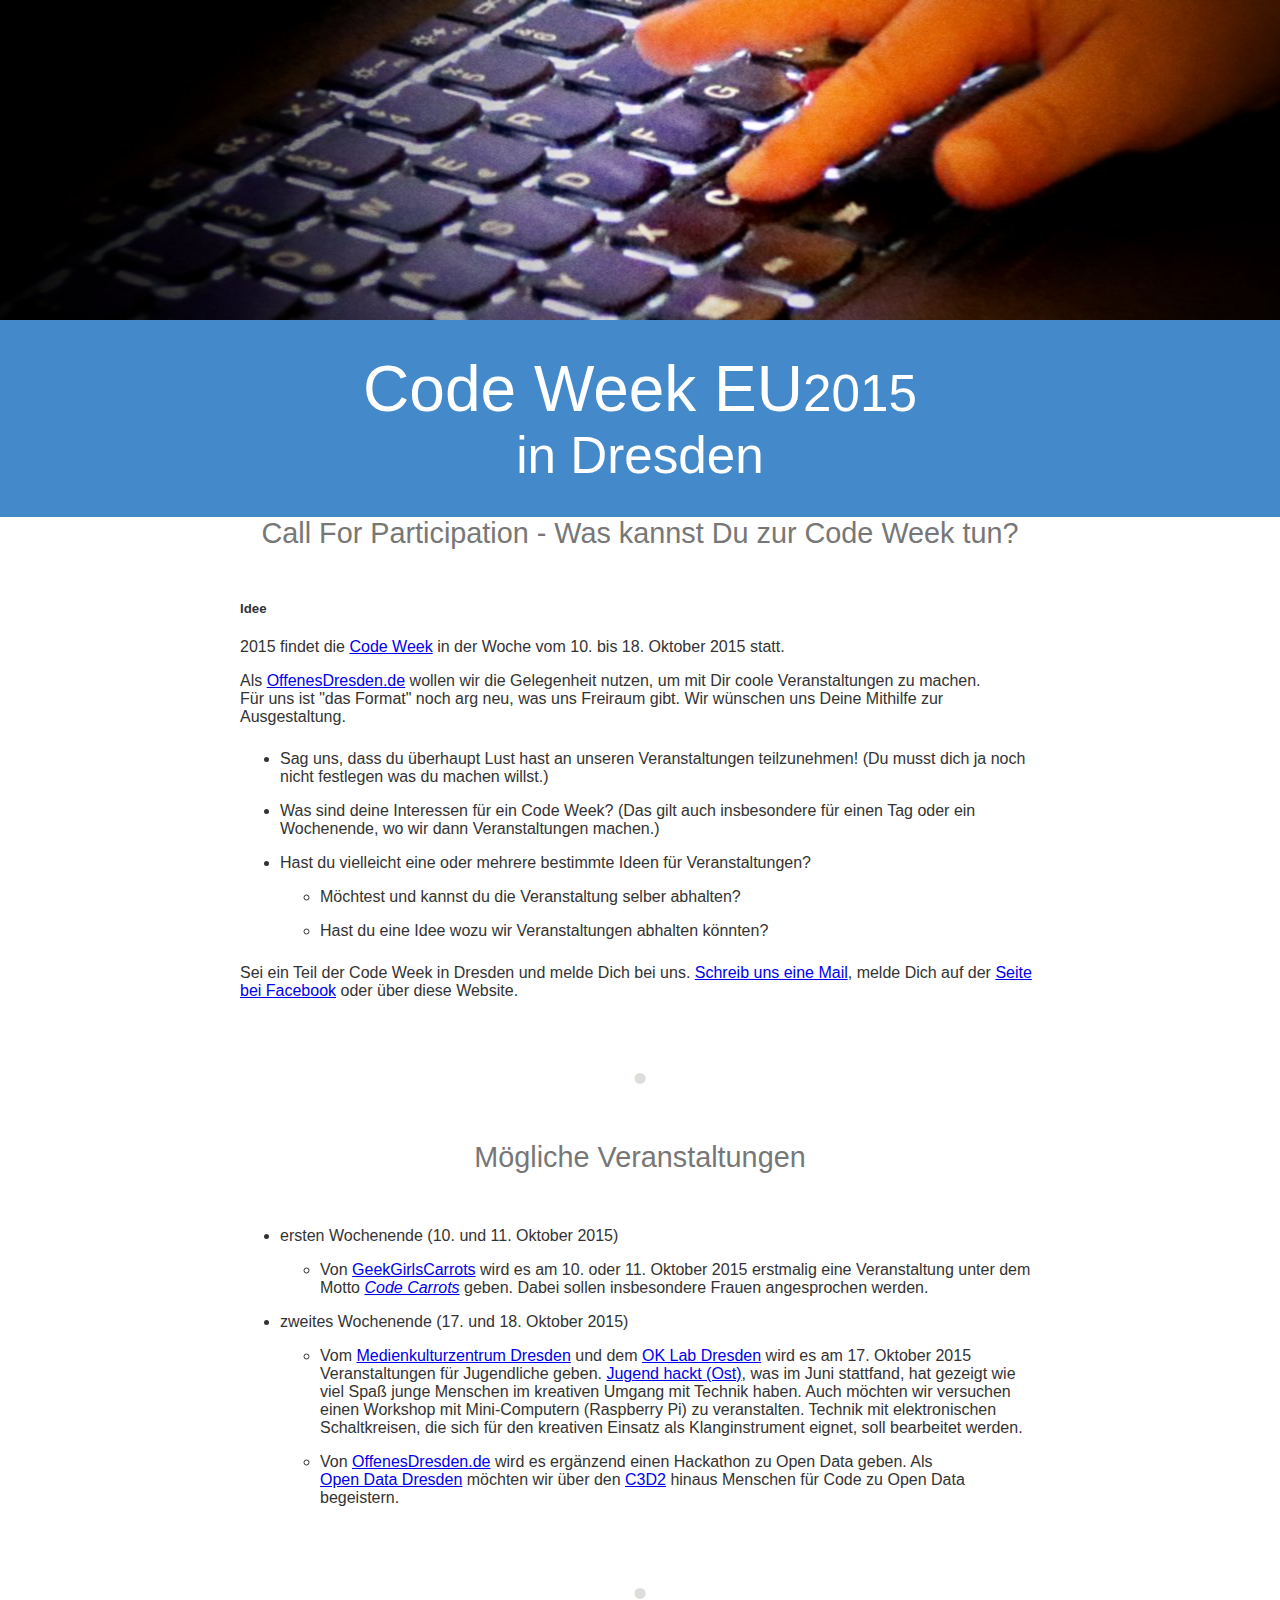
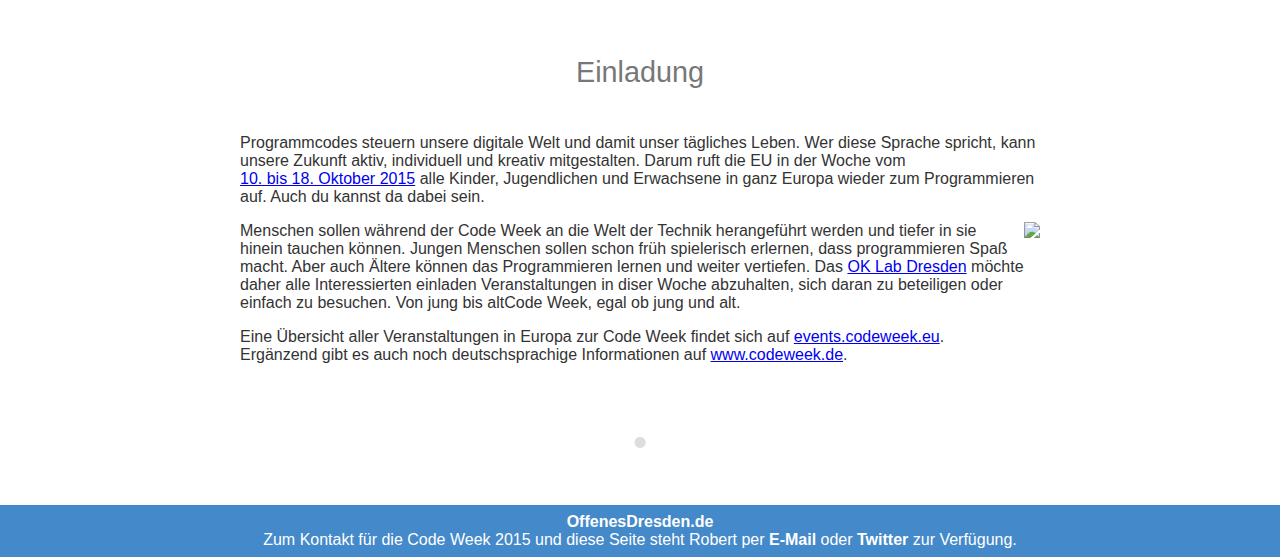
==== codeweek/index.html @ ea07dc30 "email = codeweek@offenesdresden.de" ====
<!DOCTYPE html>
<html>
<head>
    <meta charset="utf-8">
    <title>Europe Code Week 2015 - Dresden - 10. bis 18. Oktober</title>
    <link rel="stylesheet" href="style.css">
    <link rel="stylesheet" href="http://boogiedev.net/klicker/count.php">
</head>
<body>
<div id="poster"><div></div></div>
<h1>Code&nbsp;Week <span class="eu">EU</span><span class="d">2015</span><span class="dd">in Dresden</span></h1>

<section id="main">
    
    <article id="cfp-2015">
        <h3>Call For Participation - Was kannst Du zur Code&nbsp;Week tun?</h3>
        <h5>Idee</h5>
        <p>
            2015 findet die <a href="http://www.codeweek.de">Code&nbsp;Week</a> in der Woche vom 10.&nbsp;bis&nbsp;18.&nbsp;Oktober&nbsp;2015 statt.
        </p>
        <p>
            Als <a href="http://offenesdresden.de/">OffenesDresden.de</a> wollen wir die Gelegenheit nutzen, um mit Dir coole Veranstaltungen zu machen.<br />
            Für uns ist "das Format" noch arg neu, was uns Freiraum gibt. Wir wünschen uns Deine Mithilfe zur Ausgestaltung.
            <ul>
                <li>
                    Sag uns, dass du überhaupt Lust hast an unseren Veranstaltungen teilzunehmen! (Du musst dich ja noch nicht festlegen was du machen willst.)
                </li>
                <li>
                    Was sind deine Interessen für ein Code&nbsp;Week? (Das gilt auch insbesondere für einen Tag oder ein Wochenende, wo wir dann Veranstaltungen machen.)
                </li>
                <li>
                    Hast du vielleicht eine oder mehrere bestimmte Ideen für Veranstaltungen?
                </li>
                <ul>
                    <li>
                        Möchtest und kannst du die Veranstaltung selber abhalten?
                    </li>
                    <li>
                        Hast du eine Idee wozu wir Veranstaltungen abhalten könnten?
                    </li>
                </ul>
            </ul>
            Sei ein Teil der Code&nbsp;Week in Dresden und melde Dich bei uns. <a href="mailto:rob.tranquillo@gmx.de">Schreib uns eine Mail</a>, melde Dich auf der <a href="https://www.facebook.com/pages/Medienkulturzentrum-Dresden/211359042346625?fref=ts">Seite bei Facebook</a> oder über diese Website.
        </p>
    </article>

    <article id="veranstaltungen-2015">
        <h3>Mögliche Veranstaltungen</h3>
        <ul>
            <li>
                ersten Wochenende (10.&nbsp;und&nbsp;11.&nbsp;Oktober&nbsp;2015)
            </li>
            <ul>
                <li>
                    Von <a href="http://geekgirlscarrots.org/">GeekGirlsCarrots</a> wird es am 10. oder 11.&nbsp;Oktober&nbsp;2015 erstmalig eine Veranstaltung unter dem Motto <i><a href="http://geekgirlscarrots.org/c/code-carrots">Code Carrots</a></i> geben. Dabei sollen insbesondere Frauen angesprochen werden.
                </li>
            </ul>
            <li>
                zweites Wochenende (17.&nbsp;und&nbsp;18.&nbsp;Oktober&nbsp;2015)
            </li>
            <ul>
                <li>
                   Vom <a href="http://medienkulturzentrum.de">Medienkulturzentrum&nbsp;Dresden</a> und dem <a href="http://codefor.de/dresden/">OK&nbsp;Lab&nbsp;Dresden</a> wird es am 17.&nbsp;Oktober&nbsp;2015 Veranstaltungen für Jugendliche geben. <a href="http://jugendhackt.de/events/ost/">Jugend hackt (Ost)</a>, was im Juni stattfand, hat gezeigt wie viel Spaß junge Menschen im kreativen Umgang mit Technik haben. Auch möchten wir versuchen einen Workshop mit Mini-Computern (Raspberry Pi) zu veranstalten. Technik mit elektronischen Schaltkreisen, die sich für den kreativen Einsatz als Klanginstrument eignet, soll bearbeitet werden.
                </li>
                <li>
                    Von <a href="http://offenesdresden.de/">OffenesDresden.de</a> wird es ergänzend einen Hackathon zu Open&nbsp;Data geben. Als <a href="http://codefor.de/dresden/">Open&nbsp;Data&nbsp;Dresden</a> möchten wir über den <a href="https://c3d2.de">C3D2</a> hinaus Menschen für Code zu Open&nbsp;Data begeistern.
                </li>
            </ul>
        </ul>
    </article>

    <article  id="einladung-2015">
        <h3>Einladung</h3>
        <p>
            Programmcodes steuern unsere digitale Welt und damit unser tägliches Leben. Wer diese Sprache spricht, kann unsere Zukunft aktiv, individuell und kreativ mitgestalten. Darum ruft die EU in der Woche vom <a href="http://www.codeweek.de">10.&nbsp;bis&nbsp;18.&nbsp;Oktober&nbsp;2015</a> alle Kinder, Jugendlichen und Erwachsene in ganz Europa wieder zum Programmieren auf. Auch du kannst da dabei sein.
        </p>
        <aside class="right">
            <a href="http://codefor.de/dresden/"><img src="http://codefor.de/img/CFG_logo.svg"></a>
        </aside>
        <p>
            Menschen sollen während der Code&nbsp;Week an die Welt der Technik herangeführt werden und tiefer in sie hinein tauchen können. Jungen Menschen sollen schon früh spielerisch erlernen, dass programmieren Spaß macht. Aber auch Ältere können das Programmieren lernen und weiter vertiefen. Das <a href="http://codefor.de/dresden">OK&nbsp;Lab&nbsp;Dresden</a> möchte daher alle Interessierten einladen Veranstaltungen in diser Woche abzuhalten, sich daran zu beteiligen oder einfach zu besuchen. Von jung bis altCode&nbsp;Week, egal ob jung und alt.
        </p>
        <p>
            Eine Übersicht aller Veranstaltungen in Europa zur Code&nbsp;Week findet sich auf <a href="http://events.codeweek.eu/">events.codeweek.eu</a>.<br />
            Ergänzend gibt es auch noch deutschsprachige Informationen auf <a href="http://www.codeweek.de/">www.codeweek.de</a>.
        </p>
    </article>
</section>
<footer>
    <p>
        <a href="http://offenesdresden.de/">OffenesDresden.de</a><br />
        Zum Kontakt für die Code&nbsp;Week 2015 und diese Seite steht Robert per <a href="mailto:codeweek@offenesdresden.de">E-Mail</a> oder <a href="http://www.twitter.com/robtranquillo">Twitter</a> zur Verfügung.
    </p>
</footer>
</body>
</html>
---- codeweek/style.css ----
body {
  margin: 0;
  padding: 0;
  background-color: #4489ca;
  color: white;
  font-family: sans-serif;
}
#poster {
  display: block;
  background-color: black;
  margin: 0;
  padding: 0;
}
#poster div { 
  display: block;
  background: url('kinderfingers.jpg') center no-repeat;
  height: 320px;
  margin: 0;
  padding: 0;
}
h1 {
  text-align: center;
  margin: 0 auto;
  padding: 0.5em 1em;
  font-size: 400%;
  /* font-family: serif; */
  font-weight: 400;
}
h1 .d { 
  font-size: 80%;
}
h1 .dd {
  display: block;
  font-size: 80%;
}

footer p { 
  text-align: center;
  margin: 0;
  padding: 0.5em 1em;
}
footer a {
  color: white;
  text-decoration: none;
  font-weight: 700;
}
#main {
  background-color: white;
  color: #333;
  display: block;
  margin: 0;
  padding: 0;
}
/* article separator dots */
#main article:after {
  clear: both;
  display: block;
  text-align: center;
  color: #ddd;
  font-size: 250%;
  content: '•';
  margin: 0 auto;
  padding: 1em 0;
}
#main article {
  display: block;
  max-width: 60em;
  margin: 0 auto;
  padding: 0 2em;
  max-width: 50em;
}
#main article h2, #main article h3 {
  color: #777;
  font-size: 180%;
  font-weight: 300;
  text-align: center;
  margin: 0;
  padding: 0 0 1em;
}
#main article h2 {
  color: black;
  padding-top: 1em;
}
#main article aside.left {
  float: left;
  padding: 0 1em 1em 0;
}
#main article aside.right {
  float: right;
  padding: 0 0 1em 1em;
}
#main article aside label {
  display: block;
  text-align: center;
  font-size: 75%;
}
#main article ol {
  width: 30em;
  margin: 0 auto;
}
#main article li { 
  padding: 0.5em 0;
}
.date { 
  text-align: center;
  font-size: 130%;
  font-weight: 600;
}
.time { 
  text-align: center;
}
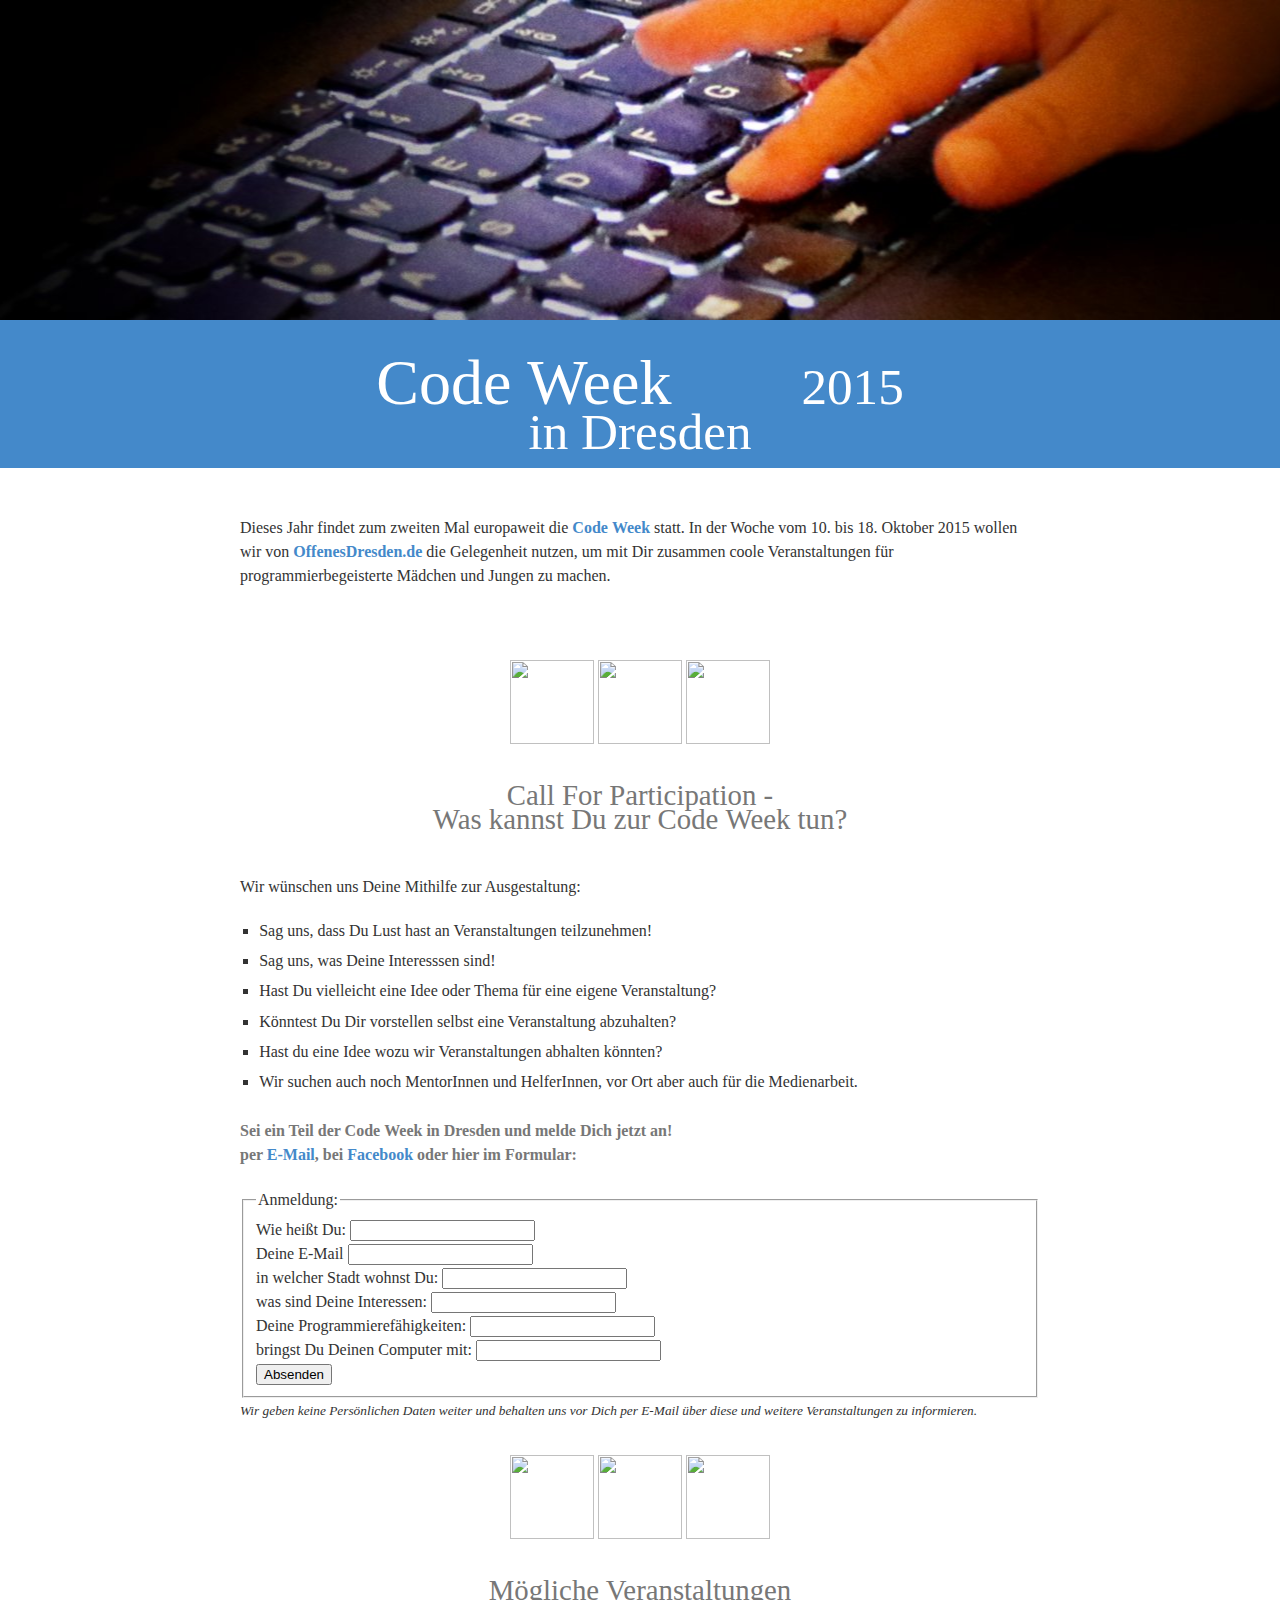
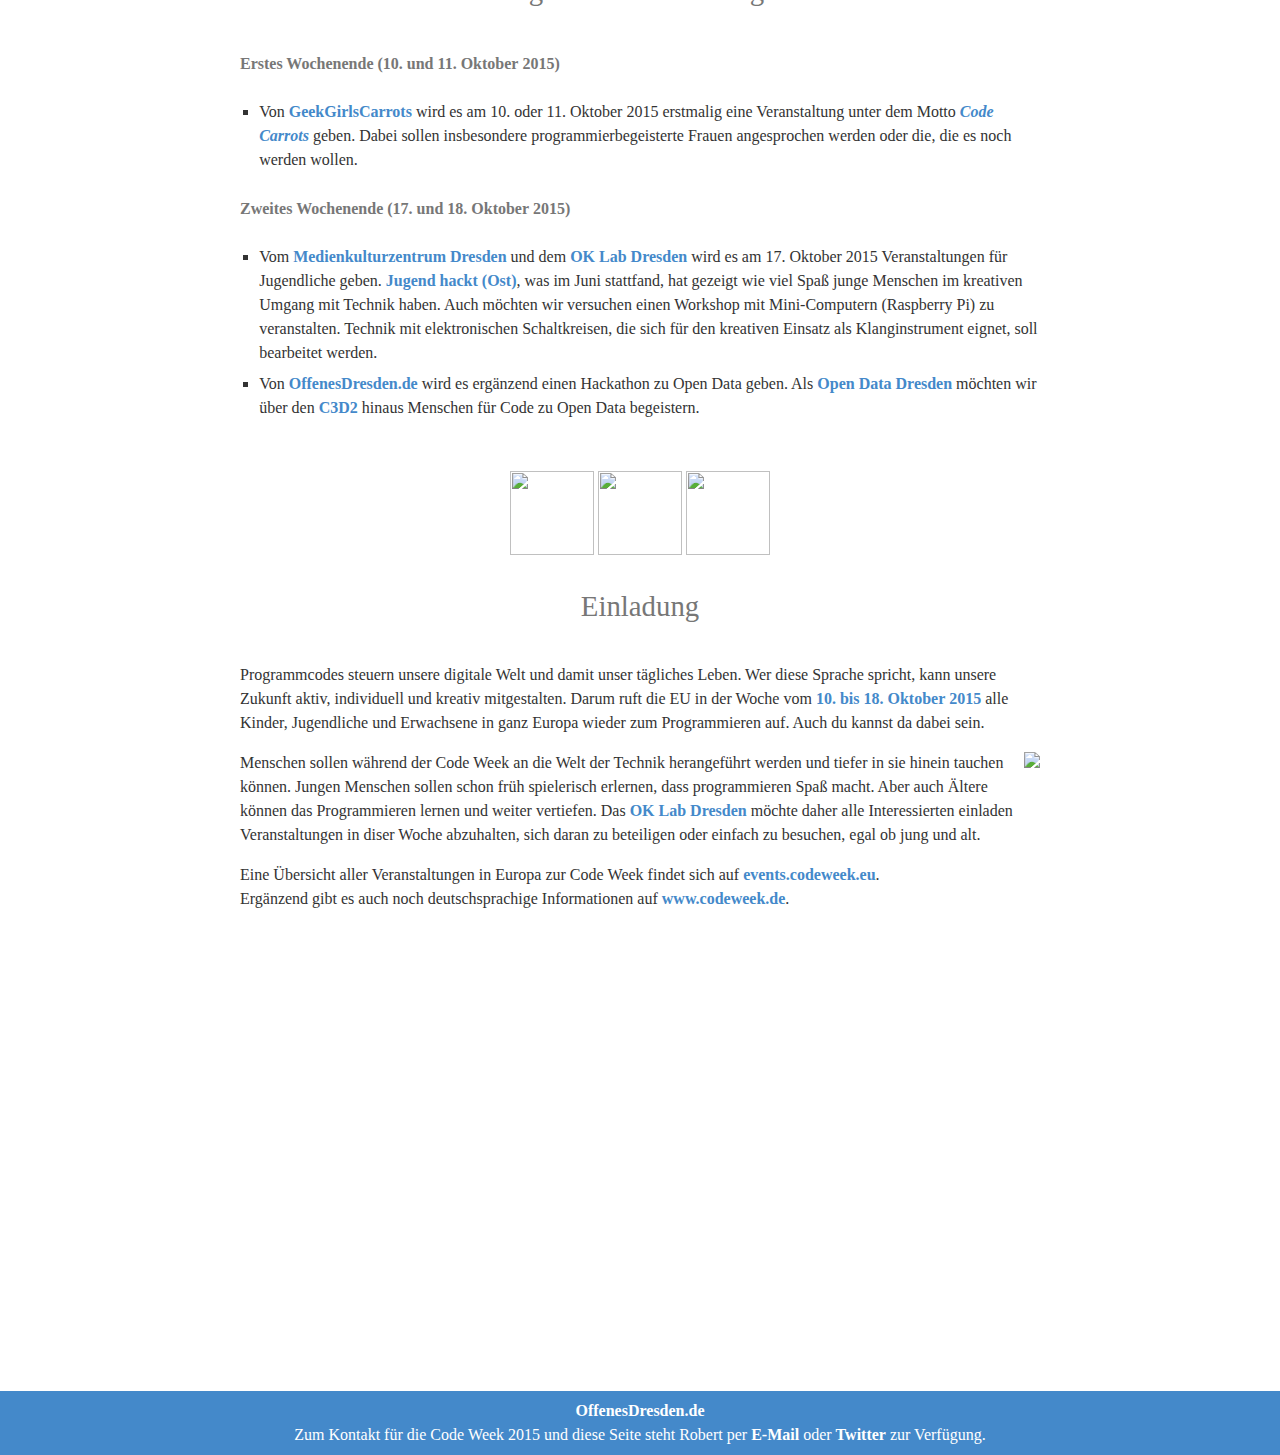
==== commit 8be9e67e: "Anmeldeformular hinzugefügt. incl. Script und dynamischem Teil auf meinem Server" ====
--- a/codeweek/index.html
+++ b/codeweek/index.html
@@ -8,89 +8,150 @@
 </head>
 <body>
 <div id="poster"><div></div></div>
-<h1>Code&nbsp;Week <span class="eu">EU</span><span class="d">2015</span><span class="dd">in Dresden</span></h1>
+<h1>
+    Code&nbsp;Week <span class="eu">EU</span><span class="d">2015</span>
+    <span class="dd">in Dresden</span>
+</h1>
+
+
 
 <section id="main">
-    
-    <article id="cfp-2015">
-        <h3>Call For Participation - Was kannst Du zur Code&nbsp;Week tun?</h3>
-        <h5>Idee</h5>
+    <article id="Einleitung">
         <p>
-            2015 findet die <a href="http://www.codeweek.de">Code&nbsp;Week</a> in der Woche vom 10.&nbsp;bis&nbsp;18.&nbsp;Oktober&nbsp;2015 statt.
-        </p>
-        <p>
-            Als <a href="http://offenesdresden.de/">OffenesDresden.de</a> wollen wir die Gelegenheit nutzen, um mit Dir coole Veranstaltungen zu machen.<br />
-            Für uns ist "das Format" noch arg neu, was uns Freiraum gibt. Wir wünschen uns Deine Mithilfe zur Ausgestaltung.
-            <ul>
-                <li>
-                    Sag uns, dass du überhaupt Lust hast an unseren Veranstaltungen teilzunehmen! (Du musst dich ja noch nicht festlegen was du machen willst.)
-                </li>
-                <li>
-                    Was sind deine Interessen für ein Code&nbsp;Week? (Das gilt auch insbesondere für einen Tag oder ein Wochenende, wo wir dann Veranstaltungen machen.)
-                </li>
-                <li>
-                    Hast du vielleicht eine oder mehrere bestimmte Ideen für Veranstaltungen?
-                </li>
-                <ul>
-                    <li>
-                        Möchtest und kannst du die Veranstaltung selber abhalten?
-                    </li>
-                    <li>
-                        Hast du eine Idee wozu wir Veranstaltungen abhalten könnten?
-                    </li>
-                </ul>
-            </ul>
-            Sei ein Teil der Code&nbsp;Week in Dresden und melde Dich bei uns. <a href="mailto:rob.tranquillo@gmx.de">Schreib uns eine Mail</a>, melde Dich auf der <a href="https://www.facebook.com/pages/Medienkulturzentrum-Dresden/211359042346625?fref=ts">Seite bei Facebook</a> oder über diese Website.
+            Dieses Jahr findet zum zweiten Mal europaweit die <a href="http://www.codeweek.de">Code&nbsp;Week</a> statt. In der Woche vom 10.&nbsp;bis&nbsp;18.&nbsp;Oktober&nbsp;2015 wollen wir von <a href="http://offenesdresden.de/">OffenesDresden.de</a> die Gelegenheit nutzen, um mit Dir zusammen coole Veranstaltungen für programmierbegeisterte Mädchen und Jungen zu machen.
         </p>
     </article>
 
+    <article id="viescher">
+    <br>
+        <img src="Alien.png" height="84" width="84">
+        <img src="Alien.png" height="84" width="84">
+        <img src="Alien.png" height="84" width="84">
+    </article>
+
+
+    <article id="cfp-2015">
+        <h3>Call For Participation -<br>Was kannst Du zur Code&nbsp;Week tun?</h3>
+
+        <p> Wir wünschen uns Deine Mithilfe zur Ausgestaltung:
+            <ul>
+                <li>
+                    Sag uns, dass Du Lust hast an Veranstaltungen teilzunehmen!
+                </li>
+                <li>
+                    Sag uns, was Deine Interesssen sind!
+                </li>
+                <li>
+                    Hast Du vielleicht eine Idee oder Thema für eine eigene Veranstaltung?
+                </li>
+                <li>
+                    Könntest Du Dir vorstellen selbst eine Veranstaltung abzuhalten?
+                </li>
+                <li>
+                    Hast du eine Idee wozu wir Veranstaltungen abhalten könnten?
+                </li>
+                <li>
+                    Wir suchen auch noch MentorInnen und HelferInnen, vor Ort aber auch für die Medienarbeit.
+                </li>
+
+            </ul>
+
+            <h4>Sei ein Teil der Code&nbsp;Week in Dresden und melde Dich jetzt an!
+            <br>per <a href="mailto:codeweek@offenesdresden.de">E-Mail</a>,
+            bei <a href="https://www.facebook.com/pages/Medienkulturzentrum-Dresden/211359042346625?fref=ts">Facebook</a>
+            oder hier im Formular: </h4>
+        </p>
+        <form id="eventform" method="post">
+            <fieldset><legend>Anmeldung:</legend>
+                <label for="name">Wie heißt Du: </label><input id="name" type="text" width="250" name="name"/>
+            <br><label for="mail">Deine E-Mail </label><input id="mail" type="text" name="mail"/>
+            <br><label for="city">in welcher Stadt wohnst Du: </label><input id="city" type="text" name="city"/>
+            <br><label for="interests">was sind Deine Interessen: </label> <input id="interests" type="text" name="interests"/>
+            <br><label for="skillz">Deine Programmierefähigkeiten: </label><input id="skillz" type="text" name="skillz"/>
+            <br><label for="hardware">bringst Du Deinen Computer mit: </label><input id="hardware" type="text" name="hardware"/>
+            <br><input type="button" Value="Absenden" onclick="sendmail()">
+            </fieldset>
+        </form>
+        <script type="application/javascript">
+        function sendmail(){
+            $.ajax({
+                data: $("form").serialize(),
+                url: "http://boogie.eltanin.uberspace.de/offenesdresden.de/addparticipant.php",
+                type: 'GET',
+                success: function() { alert("Danke, Du bist nun angemeldet. Wir freuen uns auf Dich."); },
+                error: function() { alert('Failed!'); },
+            });
+        }
+        </script>
+        <small><i> Wir geben keine Persönlichen Daten weiter und behalten uns vor Dich per E-Mail über diese und weitere Veranstaltungen zu informieren.</i></small>
+    </article>
+
+
+    <article id="viescher">
+        <img src="Stelzenmann.png" height="84" width="84">
+        <img src="Stelzenmann.png" height="84" width="84">
+        <img src="Stelzenmann.png" height="84" width="84">
+    </article>
+
+
+
     <article id="veranstaltungen-2015">
         <h3>Mögliche Veranstaltungen</h3>
+        <h4>
+            Erstes Wochenende (10.&nbsp;und&nbsp;11.&nbsp;Oktober&nbsp;2015)
+        </h4>
         <ul>
             <li>
-                ersten Wochenende (10.&nbsp;und&nbsp;11.&nbsp;Oktober&nbsp;2015)
+                Von <a href="http://geekgirlscarrots.org/">GeekGirlsCarrots</a> wird es am 10. oder 11.&nbsp;Oktober&nbsp;2015 erstmalig eine Veranstaltung unter dem Motto <i><a href="http://geekgirlscarrots.org/c/code-carrots">Code Carrots</a></i> geben. Dabei sollen insbesondere programmierbegeisterte Frauen angesprochen werden oder die, die es noch werden wollen.
             </li>
-            <ul>
-                <li>
-                    Von <a href="http://geekgirlscarrots.org/">GeekGirlsCarrots</a> wird es am 10. oder 11.&nbsp;Oktober&nbsp;2015 erstmalig eine Veranstaltung unter dem Motto <i><a href="http://geekgirlscarrots.org/c/code-carrots">Code Carrots</a></i> geben. Dabei sollen insbesondere Frauen angesprochen werden.
-                </li>
-            </ul>
+        </ul>
+        <h4>
+            Zweites Wochenende (17.&nbsp;und&nbsp;18.&nbsp;Oktober&nbsp;2015)
+        </h4>
+        <ul>
             <li>
-                zweites Wochenende (17.&nbsp;und&nbsp;18.&nbsp;Oktober&nbsp;2015)
+                Vom <a href="http://medienkulturzentrum.de">Medienkulturzentrum&nbsp;Dresden</a> und dem <a href="http://codefor.de/dresden/">OK&nbsp;Lab&nbsp;Dresden</a> wird es am 17.&nbsp;Oktober&nbsp;2015 Veranstaltungen für Jugendliche geben. <a href="http://jugendhackt.de/events/ost/">Jugend hackt (Ost)</a>, was im Juni stattfand, hat gezeigt wie viel Spaß junge Menschen im kreativen Umgang mit Technik haben. Auch möchten wir versuchen einen Workshop mit Mini-Computern (Raspberry Pi) zu veranstalten. Technik mit elektronischen Schaltkreisen, die sich für den kreativen Einsatz als Klanginstrument eignet, soll bearbeitet werden.
             </li>
-            <ul>
-                <li>
-                   Vom <a href="http://medienkulturzentrum.de">Medienkulturzentrum&nbsp;Dresden</a> und dem <a href="http://codefor.de/dresden/">OK&nbsp;Lab&nbsp;Dresden</a> wird es am 17.&nbsp;Oktober&nbsp;2015 Veranstaltungen für Jugendliche geben. <a href="http://jugendhackt.de/events/ost/">Jugend hackt (Ost)</a>, was im Juni stattfand, hat gezeigt wie viel Spaß junge Menschen im kreativen Umgang mit Technik haben. Auch möchten wir versuchen einen Workshop mit Mini-Computern (Raspberry Pi) zu veranstalten. Technik mit elektronischen Schaltkreisen, die sich für den kreativen Einsatz als Klanginstrument eignet, soll bearbeitet werden.
-                </li>
-                <li>
-                    Von <a href="http://offenesdresden.de/">OffenesDresden.de</a> wird es ergänzend einen Hackathon zu Open&nbsp;Data geben. Als <a href="http://codefor.de/dresden/">Open&nbsp;Data&nbsp;Dresden</a> möchten wir über den <a href="https://c3d2.de">C3D2</a> hinaus Menschen für Code zu Open&nbsp;Data begeistern.
-                </li>
-            </ul>
+            <li>
+                Von <a href="http://offenesdresden.de/">OffenesDresden.de</a> wird es ergänzend einen Hackathon zu Open&nbsp;Data geben. Als <a href="http://codefor.de/dresden/">Open&nbsp;Data&nbsp;Dresden</a> möchten wir über den <a href="https://c3d2.de">C3D2</a> hinaus Menschen für Code zu Open&nbsp;Data begeistern.
+            </li>
         </ul>
+    </article>
+
+    <article id="viescher">
+        <img src="Vogel.png" height="84" width="84">
+        <img src="Wurm.png" height="84" width="84">
+        <img src="Baum.png" height="84" width="84">
     </article>
 
     <article  id="einladung-2015">
         <h3>Einladung</h3>
         <p>
-            Programmcodes steuern unsere digitale Welt und damit unser tägliches Leben. Wer diese Sprache spricht, kann unsere Zukunft aktiv, individuell und kreativ mitgestalten. Darum ruft die EU in der Woche vom <a href="http://www.codeweek.de">10.&nbsp;bis&nbsp;18.&nbsp;Oktober&nbsp;2015</a> alle Kinder, Jugendlichen und Erwachsene in ganz Europa wieder zum Programmieren auf. Auch du kannst da dabei sein.
+            Programmcodes steuern unsere digitale Welt und damit unser tägliches Leben. Wer diese Sprache spricht, kann unsere Zukunft aktiv, individuell und kreativ mitgestalten. Darum ruft die EU in der Woche vom <a href="http://www.codeweek.de">10.&nbsp;bis&nbsp;18.&nbsp;Oktober&nbsp;2015</a> alle Kinder, Jugendliche und Erwachsene in ganz Europa wieder zum Programmieren auf. Auch du kannst da dabei sein.
         </p>
         <aside class="right">
             <a href="http://codefor.de/dresden/"><img src="http://codefor.de/img/CFG_logo.svg"></a>
         </aside>
         <p>
-            Menschen sollen während der Code&nbsp;Week an die Welt der Technik herangeführt werden und tiefer in sie hinein tauchen können. Jungen Menschen sollen schon früh spielerisch erlernen, dass programmieren Spaß macht. Aber auch Ältere können das Programmieren lernen und weiter vertiefen. Das <a href="http://codefor.de/dresden">OK&nbsp;Lab&nbsp;Dresden</a> möchte daher alle Interessierten einladen Veranstaltungen in diser Woche abzuhalten, sich daran zu beteiligen oder einfach zu besuchen. Von jung bis altCode&nbsp;Week, egal ob jung und alt.
+            Menschen sollen während der Code&nbsp;Week an die Welt der Technik herangeführt werden und tiefer in sie hinein tauchen können. Jungen Menschen sollen schon früh spielerisch erlernen, dass programmieren Spaß macht. Aber auch Ältere können das Programmieren lernen und weiter vertiefen. Das <a href="http://codefor.de/dresden">OK&nbsp;Lab&nbsp;Dresden</a> möchte daher alle Interessierten einladen Veranstaltungen in diser Woche abzuhalten, sich daran zu beteiligen oder einfach zu besuchen, egal ob jung und alt.
         </p>
         <p>
             Eine Übersicht aller Veranstaltungen in Europa zur Code&nbsp;Week findet sich auf <a href="http://events.codeweek.eu/">events.codeweek.eu</a>.<br />
             Ergänzend gibt es auch noch deutschsprachige Informationen auf <a href="http://www.codeweek.de/">www.codeweek.de</a>.
         </p>
     </article>
+
+    <article>
+    <iframe width="800" height="400" src="https://www.youtube.com/embed/EFTmHvRV84c?rel=0" frameborder="0" allowfullscreen></iframe>
+    </article>
 </section>
 <footer>
     <p>
         <a href="http://offenesdresden.de/">OffenesDresden.de</a><br />
-        Zum Kontakt für die Code&nbsp;Week 2015 und diese Seite steht Robert per <a href="mailto:codeweek@offenesdresden.de">E-Mail</a> oder <a href="http://www.twitter.com/robtranquillo">Twitter</a> zur Verfügung.
+        Zum Kontakt für die Code&nbsp;Week 2015 und diese Seite steht Robert per <a href="mailto:rob.tranquillo@gmx.de">E-Mail</a> oder <a href="http://www.twitter.com/robtranquillo">Twitter</a> zur Verfügung.
     </p>
 </footer>
+
+<script type="application/javascript" src="https://code.jquery.com/jquery-2.1.4.min.js"></script>
 </body>
 </html>
--- a/codeweek/style.css
+++ b/codeweek/style.css
@@ -2,8 +2,21 @@
   margin: 0;
   padding: 0;
   background-color: #4489ca;
-  color: white;
-  font-family: sans-serif;
+	font-family: "Titillium Web";
+	font-weight: 400;
+	font-size: 16px;
+	color: #2B2B2B;
+        line-height: 1.5em;
+}
+a {
+    text-decoration: none;
+    color: #4489ca;
+    font-weight: 600;
+}
+a:hover {
+    text-decoration: none;
+    color: white;
+    background-color: #4489ca;
 }
 #poster {
   display: block;
@@ -21,10 +34,20 @@
 h1 {
   text-align: center;
   margin: 0 auto;
-  padding: 0.5em 1em;
+  padding: 0 1em 0.2em;
   font-size: 400%;
   /* font-family: serif; */
   font-weight: 400;
+  color: white;
+  line-height: 0.7em;
+}
+h1 .eu {
+  color: rgba(255, 255, 255, 0);
+  display: inline-block;
+  width: 114px;
+  height: 90px;
+  vertical-align: bottom;
+  background: url('codeweekeu.png') no-repeat center;
 }
 h1 .d { 
   font-size: 80%;
@@ -38,6 +61,7 @@
   text-align: center;
   margin: 0;
   padding: 0.5em 1em;
+  color: white;
 }
 footer a {
   color: white;
@@ -50,23 +74,23 @@
   display: block;
   margin: 0;
   padding: 0;
+  padding-bottom: 1.6em;
 }
-/* article separator dots */
-#main article:after {
-  clear: both;
-  display: block;
+
+
+/* article separator dots wurden entfernt */
+
+
+#viescher {
   text-align: center;
-  color: #ddd;
-  font-size: 250%;
-  content: '•';
-  margin: 0 auto;
-  padding: 1em 0;
 }
+
+
 #main article {
   display: block;
-  max-width: 60em;
   margin: 0 auto;
   padding: 0 2em;
+  padding-top: 2em;
   max-width: 50em;
 }
 #main article h2, #main article h3 {
@@ -80,6 +104,9 @@
 #main article h2 {
   color: black;
   padding-top: 1em;
+}
+#main article h4 {
+    color: #777;
 }
 #main article aside.left {
   float: left;
@@ -98,8 +125,12 @@
   width: 30em;
   margin: 0 auto;
 }
+#main article ul {
+  list-style-type: square;
+  padding-left: 1.2em;
+}
 #main article li { 
-  padding: 0.5em 0;
+  padding: 0.2em 0;
 }
 .date { 
   text-align: center;
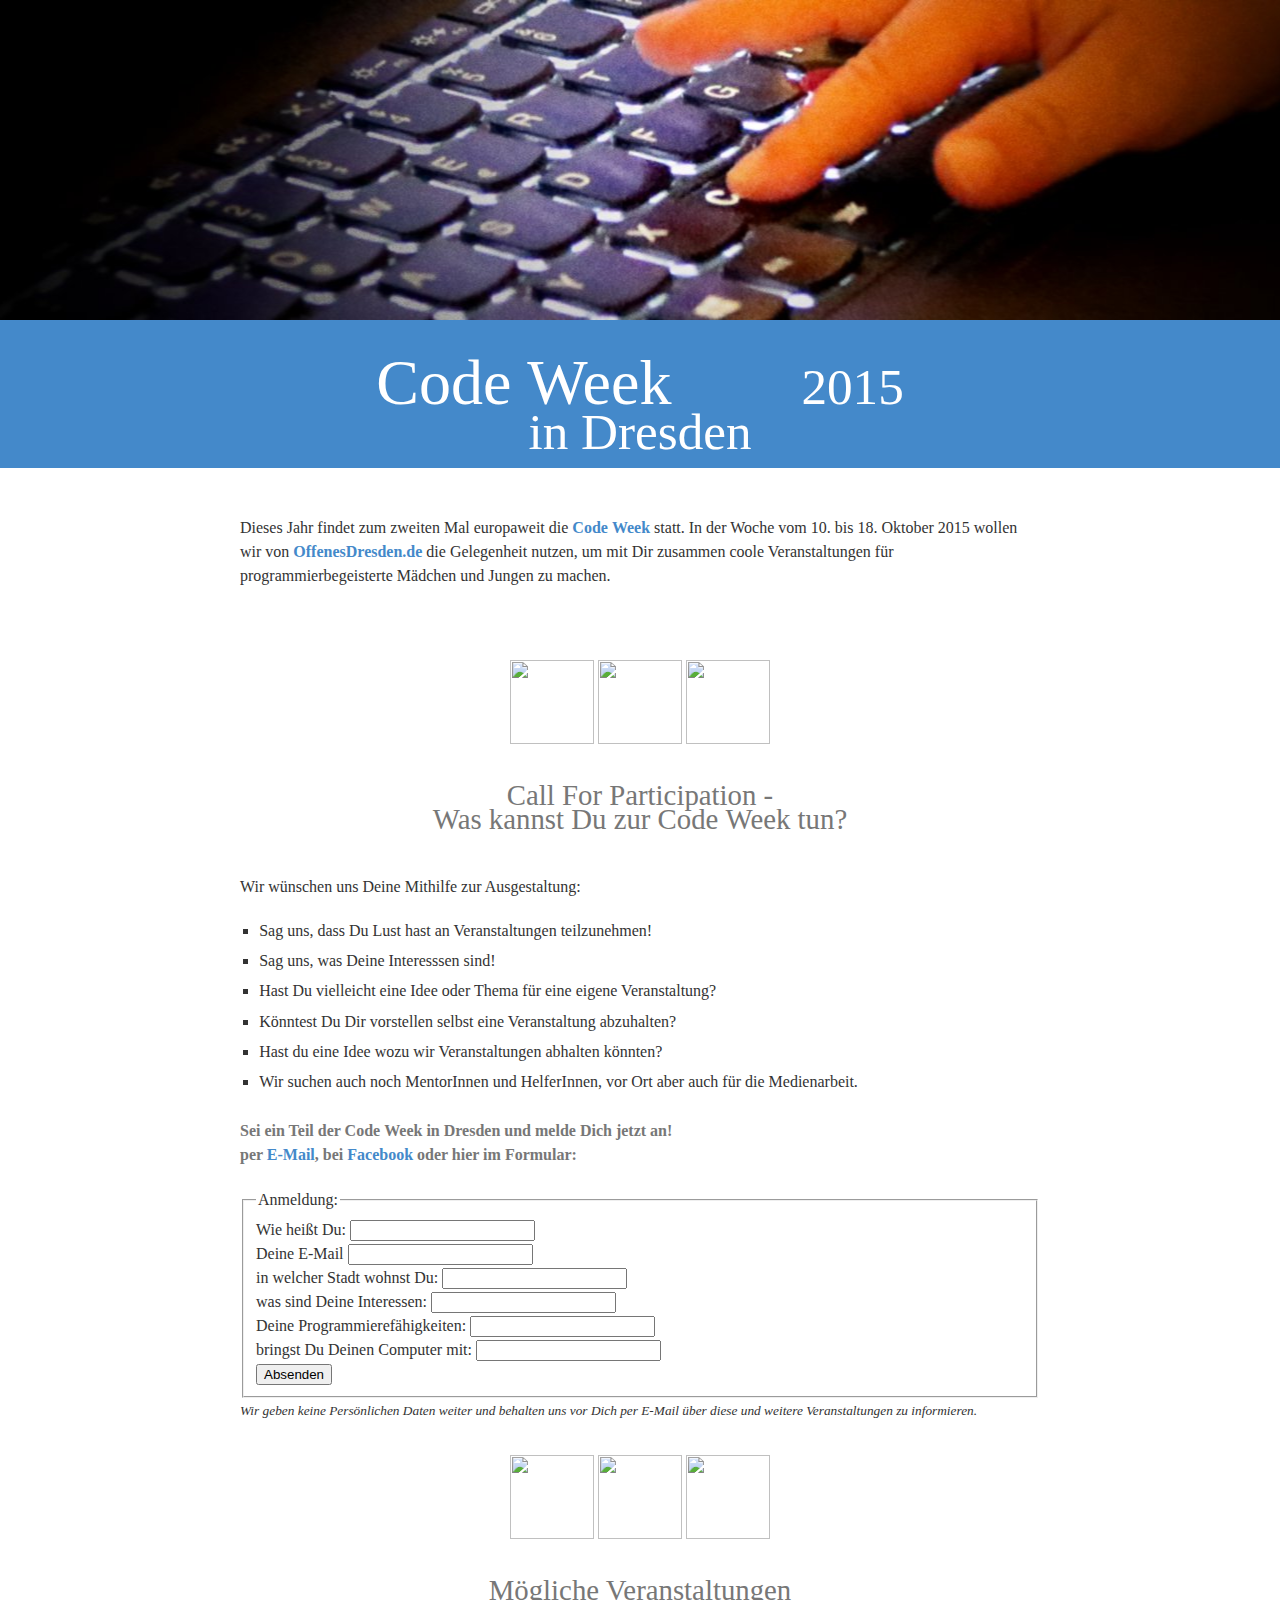
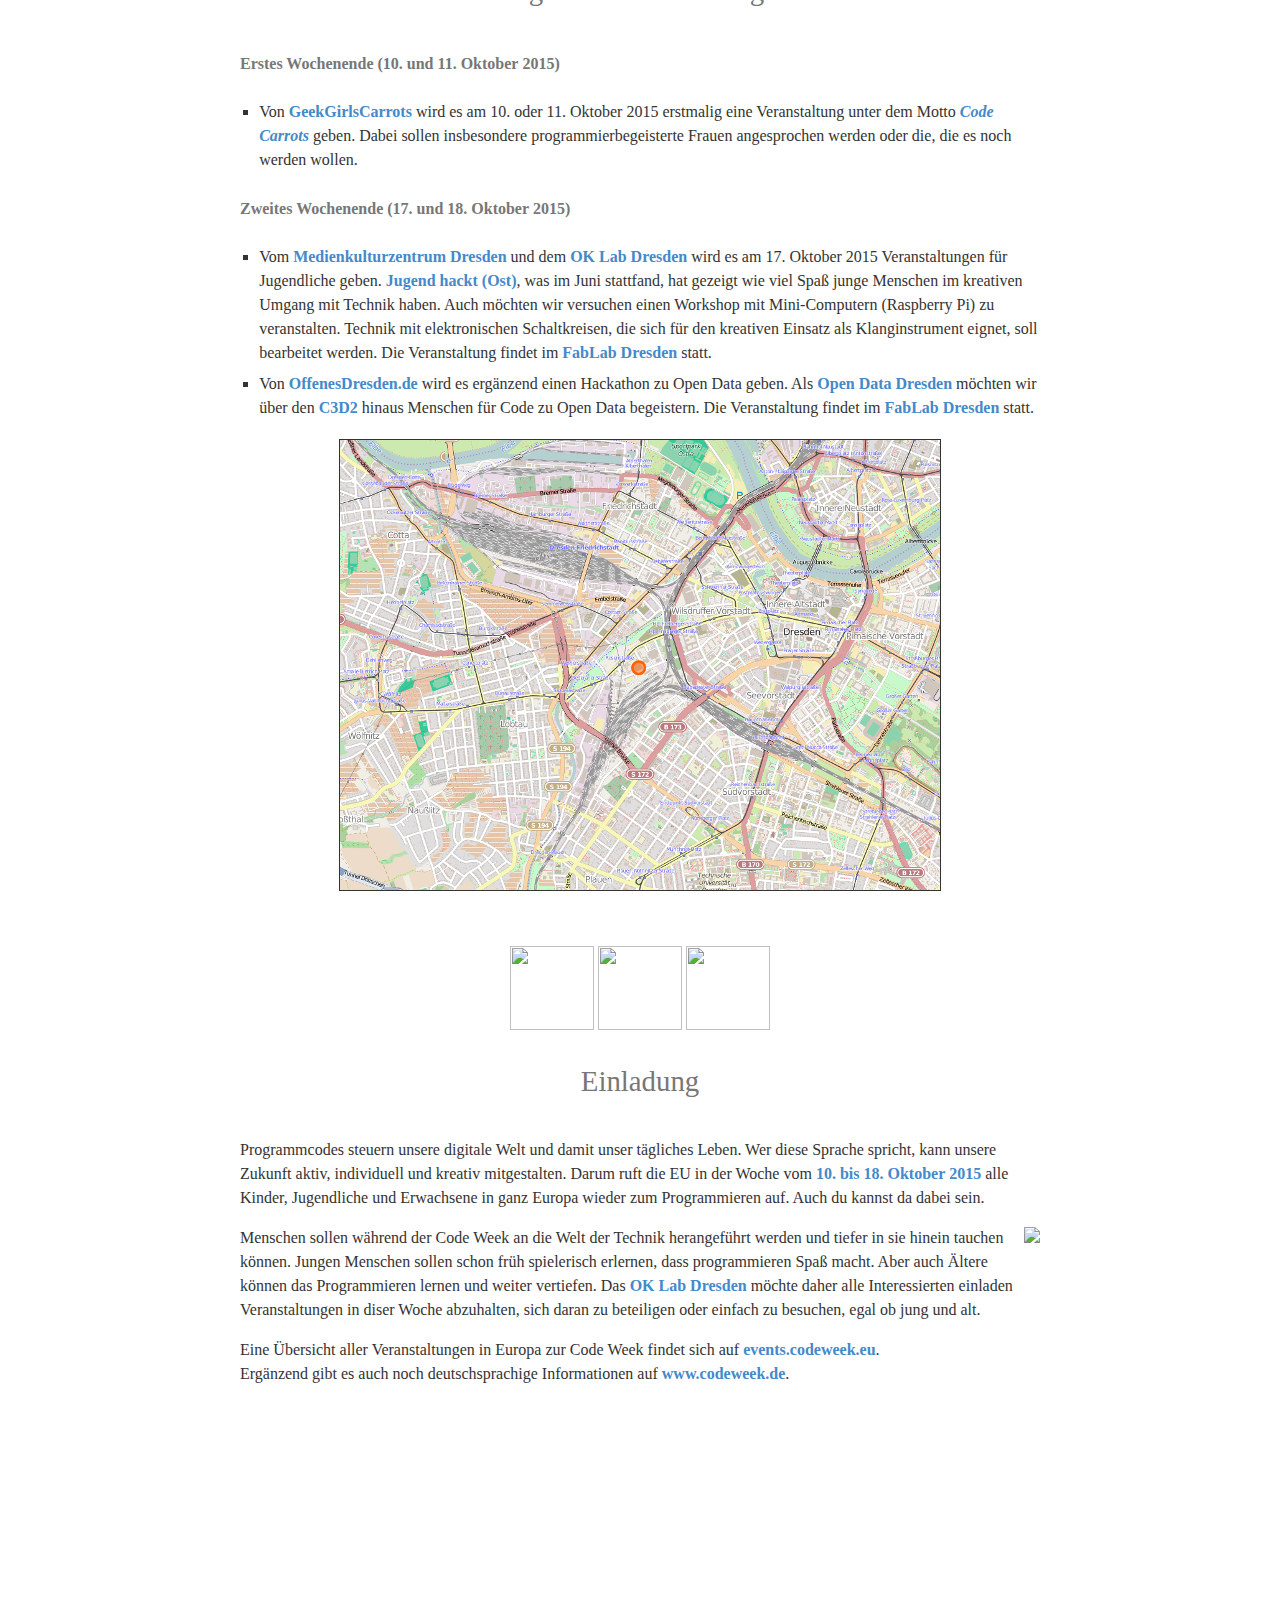
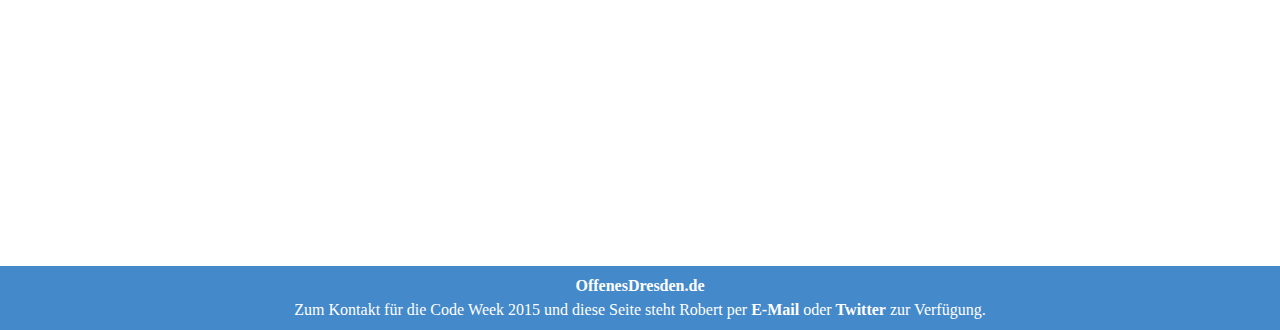
==== commit 7fb92f64: "codeweek: map zum fablab" ====
--- a/codeweek/index.html
+++ b/codeweek/index.html
@@ -110,12 +110,18 @@
         </h4>
         <ul>
             <li>
-                Vom <a href="http://medienkulturzentrum.de">Medienkulturzentrum&nbsp;Dresden</a> und dem <a href="http://codefor.de/dresden/">OK&nbsp;Lab&nbsp;Dresden</a> wird es am 17.&nbsp;Oktober&nbsp;2015 Veranstaltungen für Jugendliche geben. <a href="http://jugendhackt.de/events/ost/">Jugend hackt (Ost)</a>, was im Juni stattfand, hat gezeigt wie viel Spaß junge Menschen im kreativen Umgang mit Technik haben. Auch möchten wir versuchen einen Workshop mit Mini-Computern (Raspberry Pi) zu veranstalten. Technik mit elektronischen Schaltkreisen, die sich für den kreativen Einsatz als Klanginstrument eignet, soll bearbeitet werden.
+                Vom <a href="http://medienkulturzentrum.de">Medienkulturzentrum&nbsp;Dresden</a> und dem <a href="http://codefor.de/dresden/">OK&nbsp;Lab&nbsp;Dresden</a> wird es am 17.&nbsp;Oktober&nbsp;2015 Veranstaltungen für Jugendliche geben. <a href="http://jugendhackt.de/events/ost/">Jugend hackt (Ost)</a>, was im Juni stattfand, hat gezeigt wie viel Spaß junge Menschen im kreativen Umgang mit Technik haben. Auch möchten wir versuchen einen Workshop mit Mini-Computern (Raspberry Pi) zu veranstalten. Technik mit elektronischen Schaltkreisen, die sich für den kreativen Einsatz als Klanginstrument eignet, soll bearbeitet werden. Die Veranstaltung findet im <a href="http://fablabdd.de/">FabLab Dresden</a> statt.
             </li>
             <li>
-                Von <a href="http://offenesdresden.de/">OffenesDresden.de</a> wird es ergänzend einen Hackathon zu Open&nbsp;Data geben. Als <a href="http://codefor.de/dresden/">Open&nbsp;Data&nbsp;Dresden</a> möchten wir über den <a href="https://c3d2.de">C3D2</a> hinaus Menschen für Code zu Open&nbsp;Data begeistern.
+                Von <a href="http://offenesdresden.de/">OffenesDresden.de</a> wird es ergänzend einen Hackathon zu Open&nbsp;Data geben. Als <a href="http://codefor.de/dresden/">Open&nbsp;Data&nbsp;Dresden</a> möchten wir über den <a href="https://c3d2.de">C3D2</a> hinaus Menschen für Code zu Open&nbsp;Data begeistern. Die Veranstaltung findet im <a href="http://fablabdd.de/">FabLab Dresden</a> statt.
             </li>
         </ul>
+
+        <p class="map">
+            <a href="http://wikimapia.org/#lang=de&lat=51.046210&lon=13.716168&z=18&m=o&v=1&show=/33803115/de/Rosenwerk" title="Fablab im Rosenwerk">
+                <img alt="Fablab im Rosenwerk" src="rosenwerk.png">
+            </a>
+        </p>
     </article>
 
     <article id="viescher">
--- a/codeweek/style.css
+++ b/codeweek/style.css
@@ -140,3 +140,10 @@
 .time { 
   text-align: center;
 }
+
+.map {
+    text-align: center;
+}
+.map img {
+    border: 1px solid #333;
+}
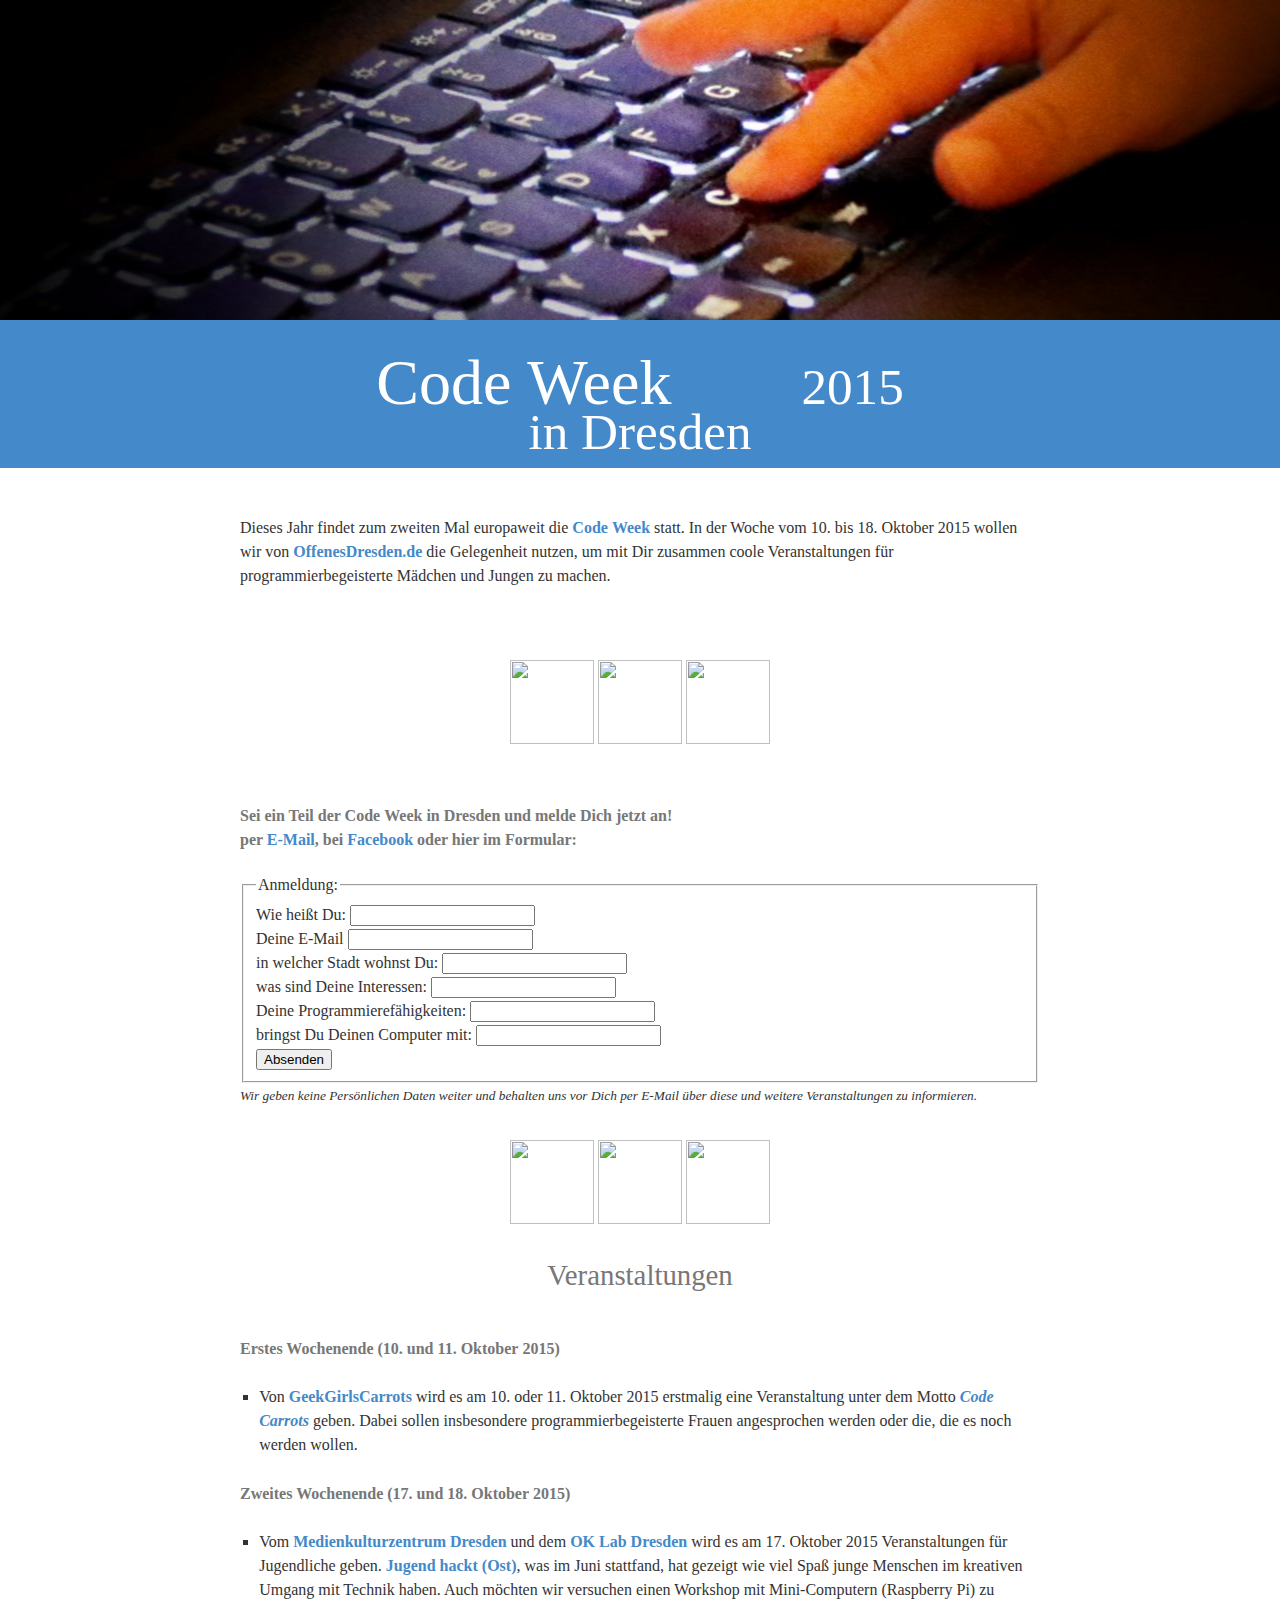
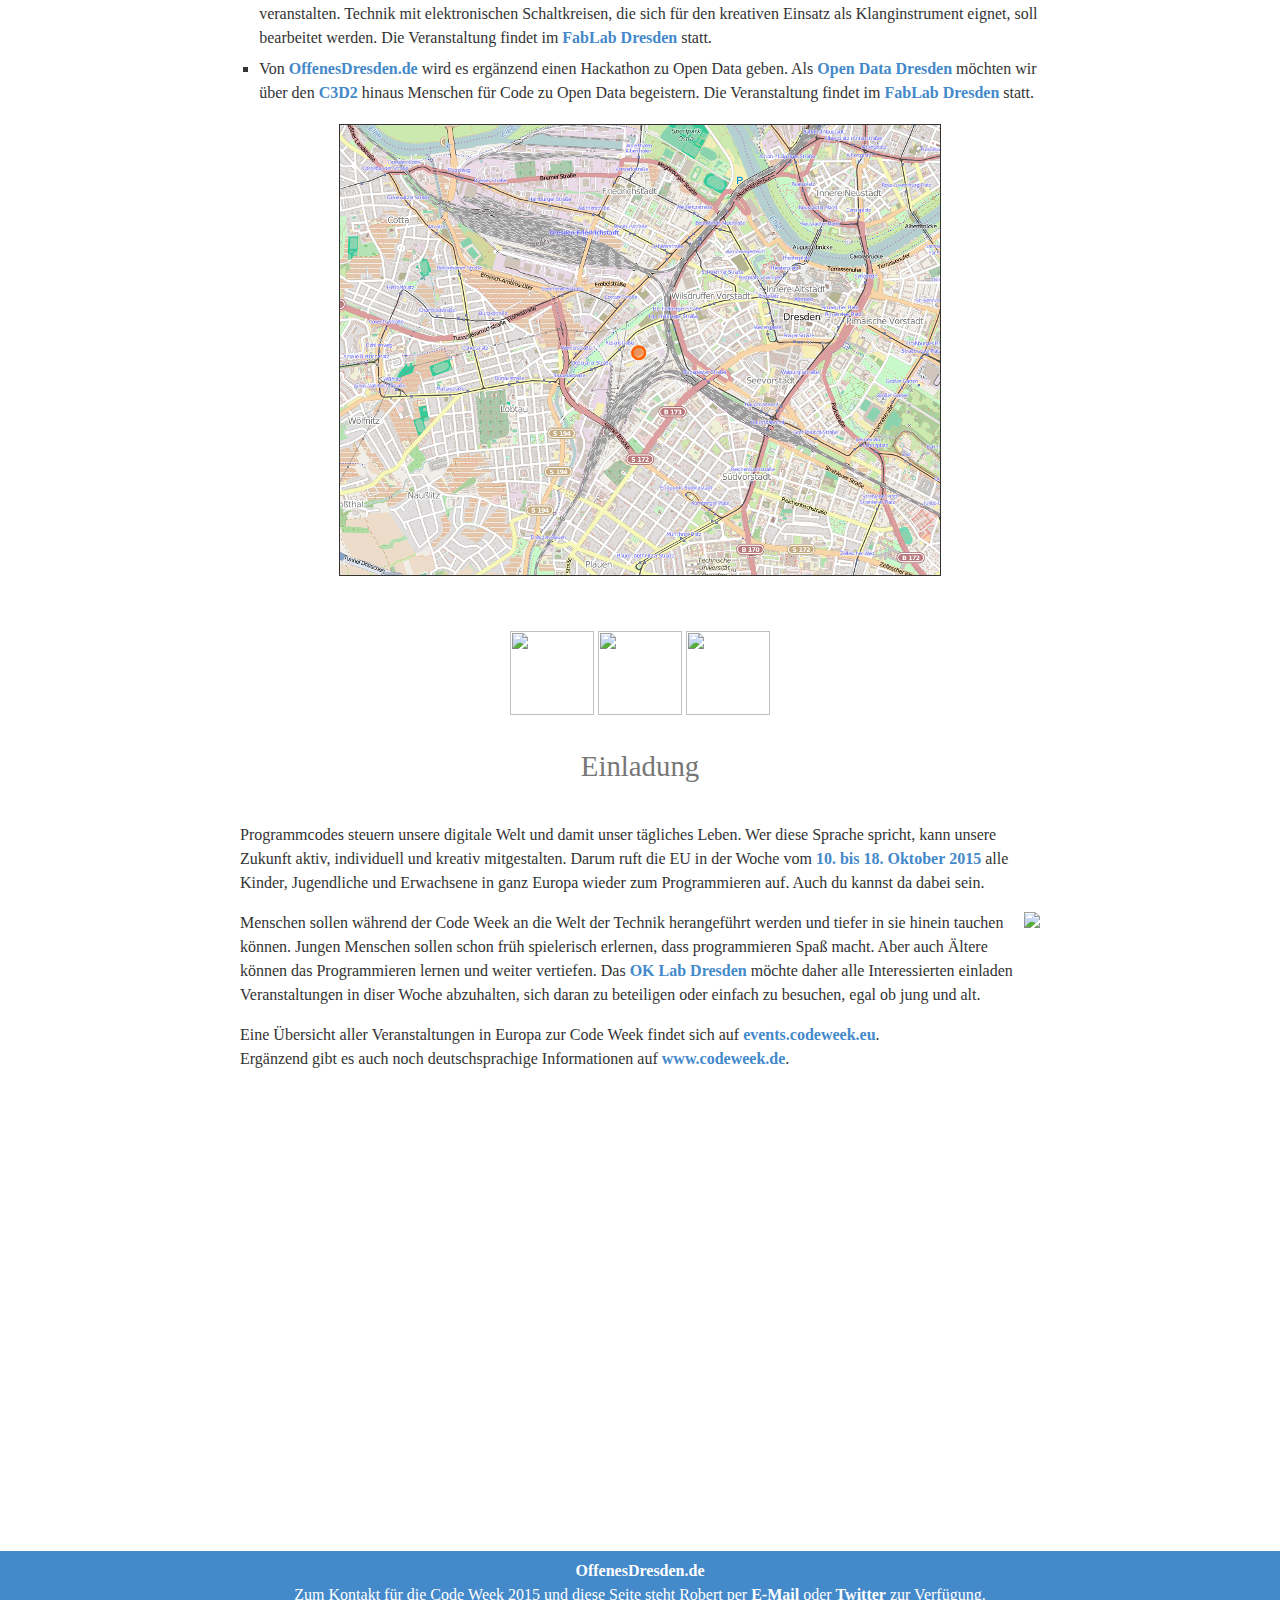
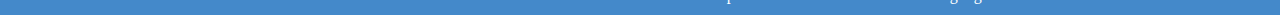
==== commit 61f0fd98: "call for partizipation rausgnommen (html-Kommentar)" ====
--- a/codeweek/index.html
+++ b/codeweek/index.html
@@ -29,8 +29,8 @@
         <img src="Alien.png" height="84" width="84">
     </article>
 
-
-    <article id="cfp-2015">
+    <article id="cfp-2015" class="hidden">
+    <!--
         <h3>Call For Participation -<br>Was kannst Du zur Code&nbsp;Week tun?</h3>
 
         <p> Wir wünschen uns Deine Mithilfe zur Ausgestaltung:
@@ -55,6 +55,7 @@
                 </li>
 
             </ul>
+    -->
 
             <h4>Sei ein Teil der Code&nbsp;Week in Dresden und melde Dich jetzt an!
             <br>per <a href="mailto:codeweek@offenesdresden.de">E-Mail</a>,
@@ -86,7 +87,6 @@
         <small><i> Wir geben keine Persönlichen Daten weiter und behalten uns vor Dich per E-Mail über diese und weitere Veranstaltungen zu informieren.</i></small>
     </article>
 
-
     <article id="viescher">
         <img src="Stelzenmann.png" height="84" width="84">
         <img src="Stelzenmann.png" height="84" width="84">
@@ -96,7 +96,7 @@
 
 
     <article id="veranstaltungen-2015">
-        <h3>Mögliche Veranstaltungen</h3>
+        <h3>Veranstaltungen</h3>
         <h4>
             Erstes Wochenende (10.&nbsp;und&nbsp;11.&nbsp;Oktober&nbsp;2015)
         </h4>
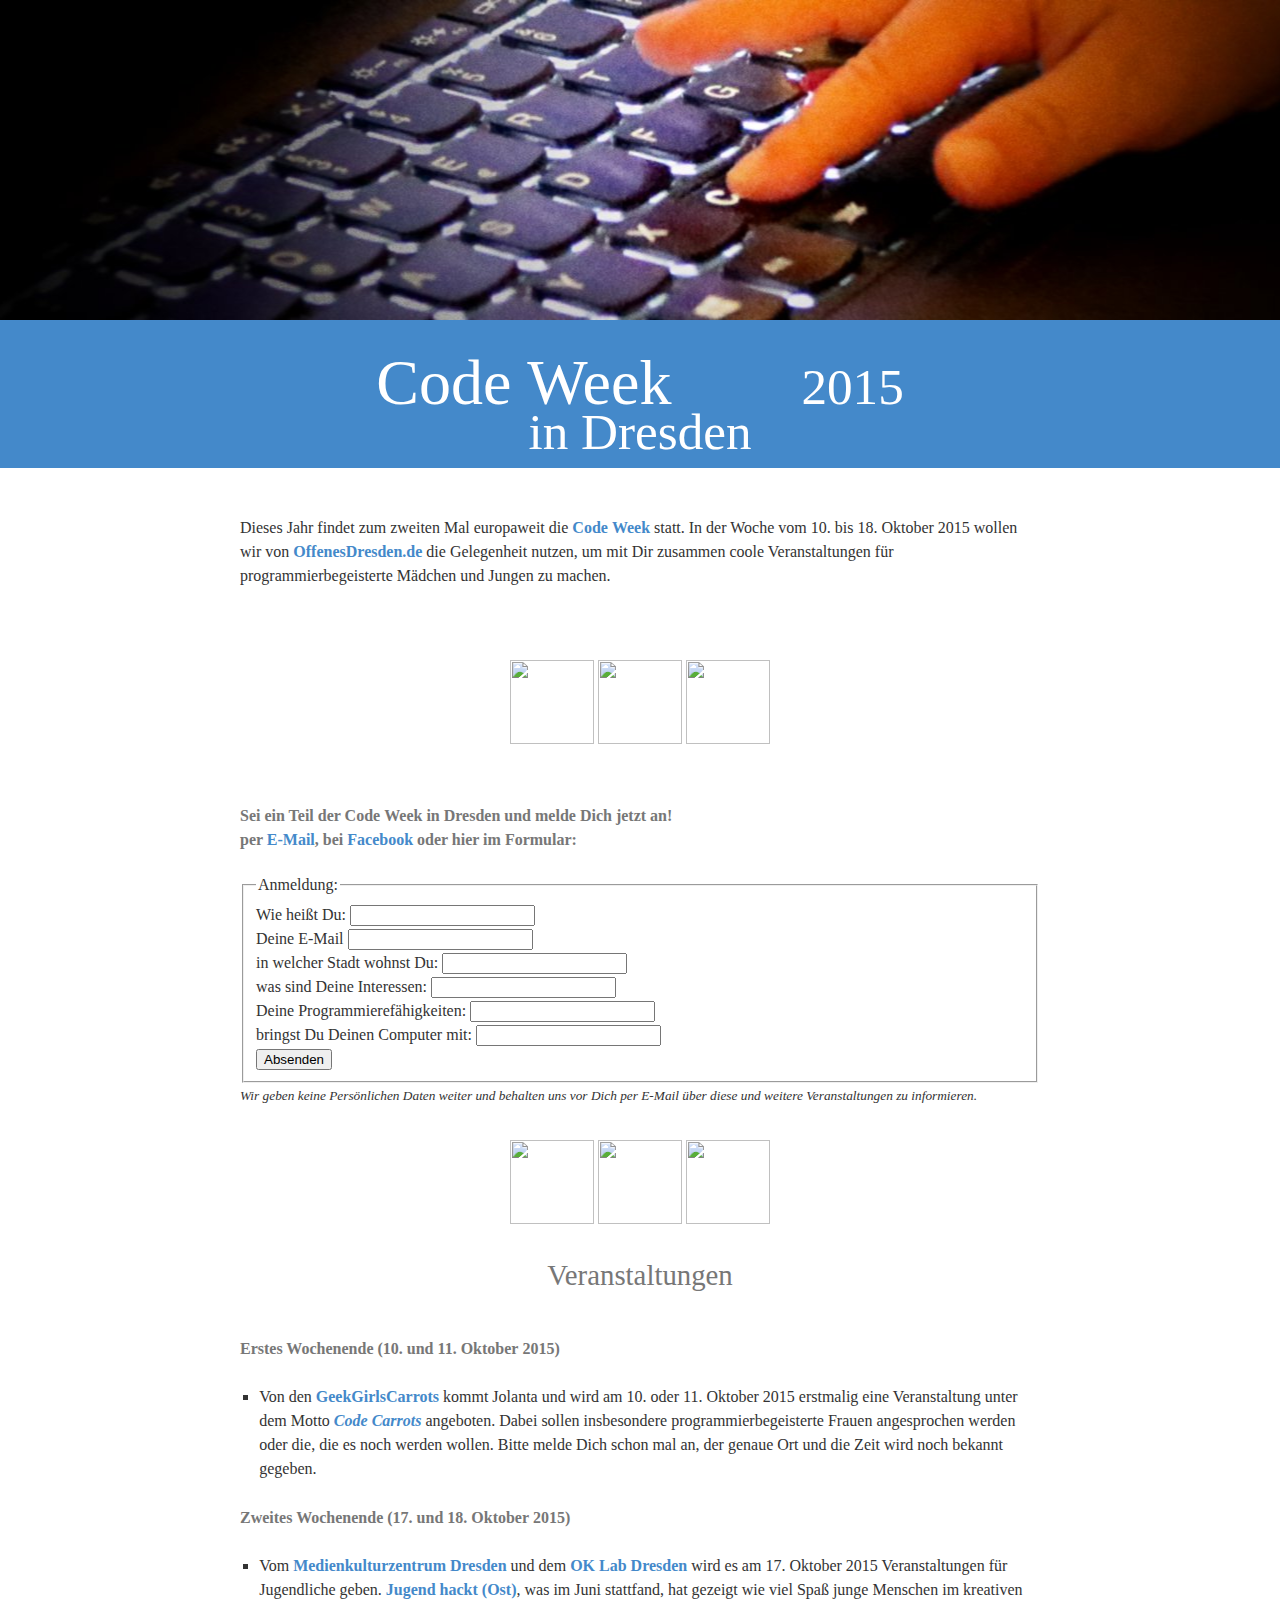
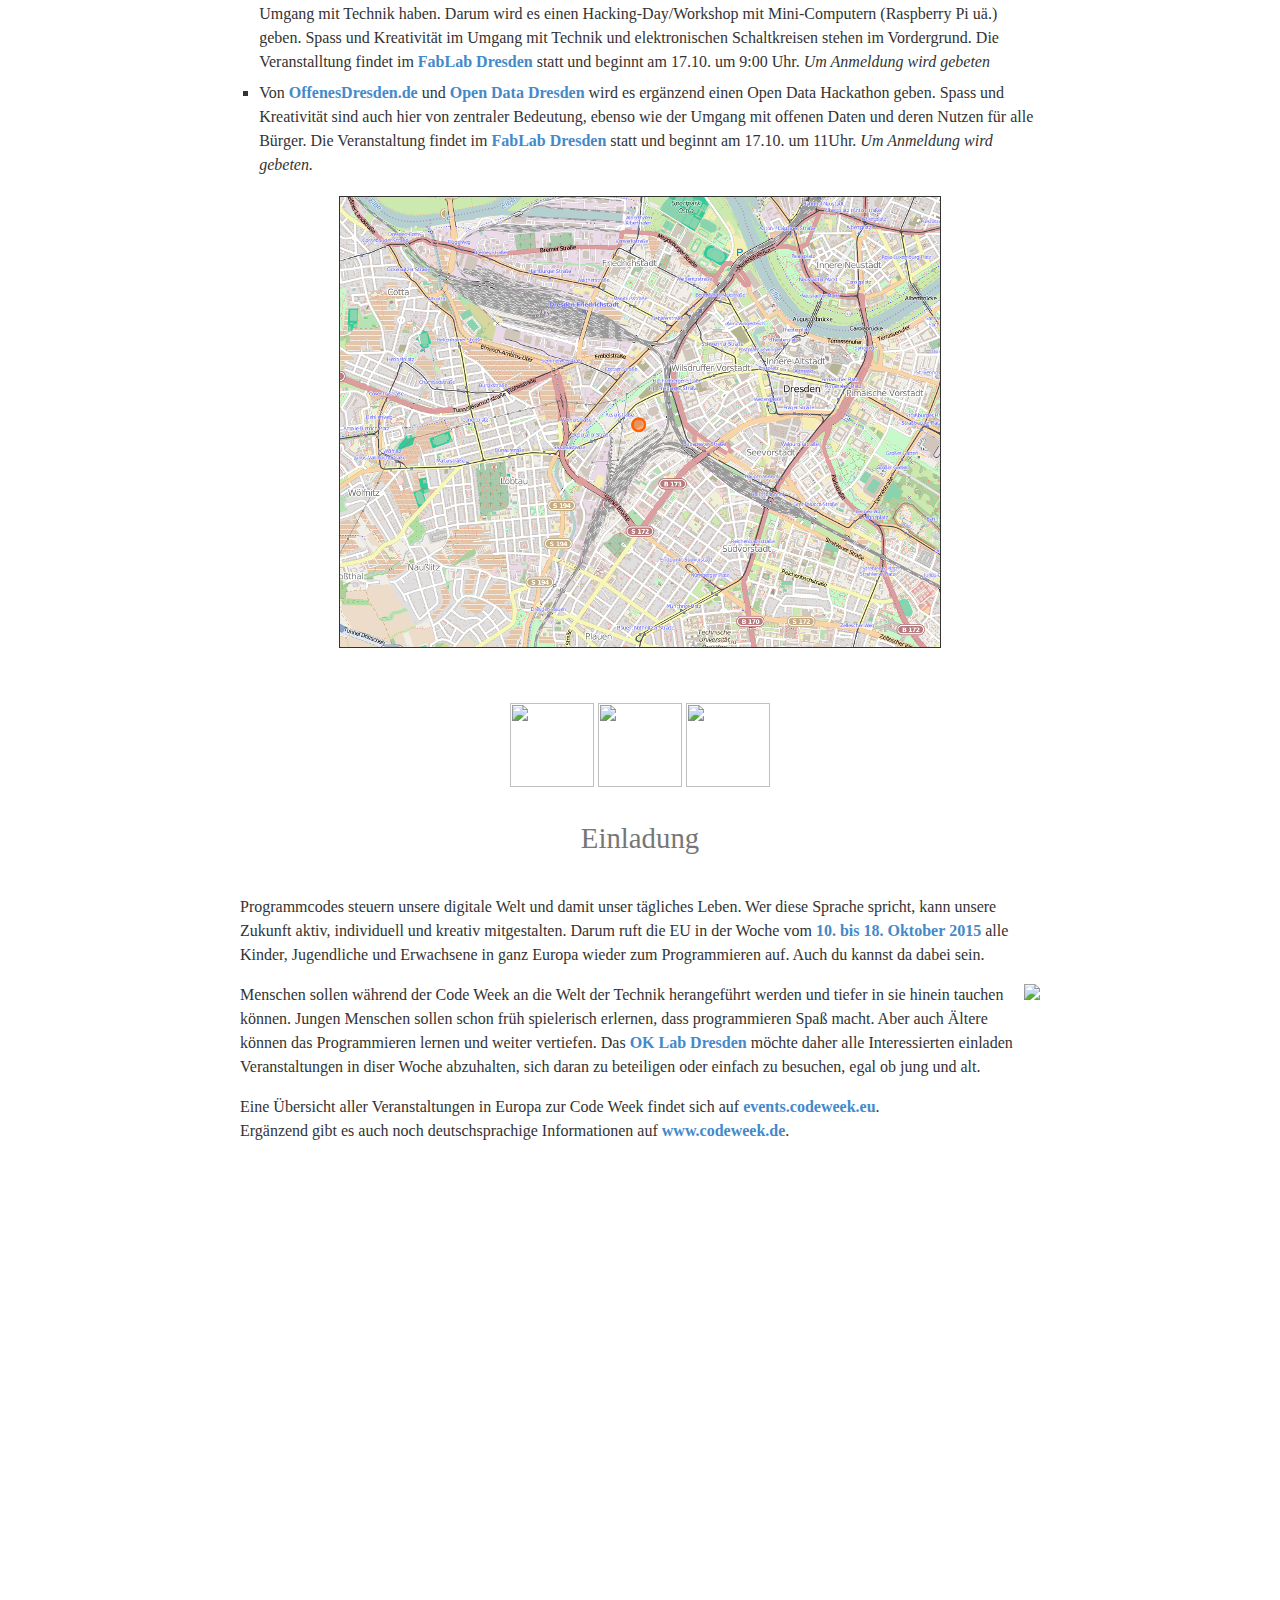
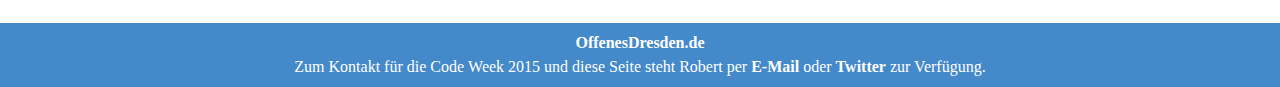
==== commit 7d7360b7: "event Texte angepasst" ====
--- a/codeweek/index.html
+++ b/codeweek/index.html
@@ -64,7 +64,7 @@
         </p>
         <form id="eventform" method="post">
             <fieldset><legend>Anmeldung:</legend>
-                <label for="name">Wie heißt Du: </label><input id="name" type="text" width="250" name="name"/>
+            <label for="name">Wie heißt Du: </label><input id="name" type="text" width="250" name="name"/>
             <br><label for="mail">Deine E-Mail </label><input id="mail" type="text" name="mail"/>
             <br><label for="city">in welcher Stadt wohnst Du: </label><input id="city" type="text" name="city"/>
             <br><label for="interests">was sind Deine Interessen: </label> <input id="interests" type="text" name="interests"/>
@@ -95,6 +95,7 @@
 
 
 
+
     <article id="veranstaltungen-2015">
         <h3>Veranstaltungen</h3>
         <h4>
@@ -102,7 +103,7 @@
         </h4>
         <ul>
             <li>
-                Von <a href="http://geekgirlscarrots.org/">GeekGirlsCarrots</a> wird es am 10. oder 11.&nbsp;Oktober&nbsp;2015 erstmalig eine Veranstaltung unter dem Motto <i><a href="http://geekgirlscarrots.org/c/code-carrots">Code Carrots</a></i> geben. Dabei sollen insbesondere programmierbegeisterte Frauen angesprochen werden oder die, die es noch werden wollen.
+                Von den <a href="http://geekgirlscarrots.org/">GeekGirlsCarrots</a> kommt Jolanta und wird am 10. oder 11.&nbsp;Oktober&nbsp;2015 erstmalig eine Veranstaltung unter dem Motto <i><a href="http://geekgirlscarrots.org/c/code-carrots">Code Carrots</a></i> angeboten. Dabei sollen insbesondere programmierbegeisterte Frauen angesprochen werden oder die, die es noch werden wollen. Bitte melde Dich schon mal an, der genaue Ort und die Zeit wird noch bekannt gegeben.
             </li>
         </ul>
         <h4>
@@ -110,10 +111,12 @@
         </h4>
         <ul>
             <li>
-                Vom <a href="http://medienkulturzentrum.de">Medienkulturzentrum&nbsp;Dresden</a> und dem <a href="http://codefor.de/dresden/">OK&nbsp;Lab&nbsp;Dresden</a> wird es am 17.&nbsp;Oktober&nbsp;2015 Veranstaltungen für Jugendliche geben. <a href="http://jugendhackt.de/events/ost/">Jugend hackt (Ost)</a>, was im Juni stattfand, hat gezeigt wie viel Spaß junge Menschen im kreativen Umgang mit Technik haben. Auch möchten wir versuchen einen Workshop mit Mini-Computern (Raspberry Pi) zu veranstalten. Technik mit elektronischen Schaltkreisen, die sich für den kreativen Einsatz als Klanginstrument eignet, soll bearbeitet werden. Die Veranstaltung findet im <a href="http://fablabdd.de/">FabLab Dresden</a> statt.
+                Vom <a href="http://medienkulturzentrum.de">Medienkulturzentrum&nbsp;Dresden</a> und dem <a href="http://codefor.de/dresden/">OK&nbsp;Lab&nbsp;Dresden</a> wird es am 17.&nbsp;Oktober&nbsp;2015 Veranstaltungen für Jugendliche geben. <a href="http://jugendhackt.de/events/ost/">Jugend hackt (Ost)</a>, was im Juni stattfand, hat gezeigt wie viel Spaß junge Menschen im kreativen Umgang mit Technik haben. Darum wird es einen Hacking-Day/Workshop mit Mini-Computern (Raspberry Pi uä.) geben. Spass und Kreativität im Umgang mit Technik und elektronischen Schaltkreisen stehen im Vordergrund. Die Veranstalltung findet im <a href="http://fablabdd.de/">FabLab Dresden</a> statt und beginnt am 17.10. um 9:00 Uhr.
+                <i>Um Anmeldung wird gebeten</i>
             </li>
             <li>
-                Von <a href="http://offenesdresden.de/">OffenesDresden.de</a> wird es ergänzend einen Hackathon zu Open&nbsp;Data geben. Als <a href="http://codefor.de/dresden/">Open&nbsp;Data&nbsp;Dresden</a> möchten wir über den <a href="https://c3d2.de">C3D2</a> hinaus Menschen für Code zu Open&nbsp;Data begeistern. Die Veranstaltung findet im <a href="http://fablabdd.de/">FabLab Dresden</a> statt.
+                Von <a href="http://offenesdresden.de/">OffenesDresden.de</a> und <a href="http://codefor.de/dresden/">Open&nbsp;Data&nbsp;Dresden</a> wird es ergänzend einen Open&nbsp;Data&nbsp;Hackathon geben. Spass und Kreativität sind auch hier von zentraler Bedeutung, ebenso wie der Umgang mit offenen Daten und deren Nutzen für alle Bürger. Die Veranstaltung findet im <a href="http://fablabdd.de/">FabLab Dresden</a> statt und beginnt am 17.10. um 11Uhr.
+                <i>Um Anmeldung wird gebeten.</i>
             </li>
         </ul>
 
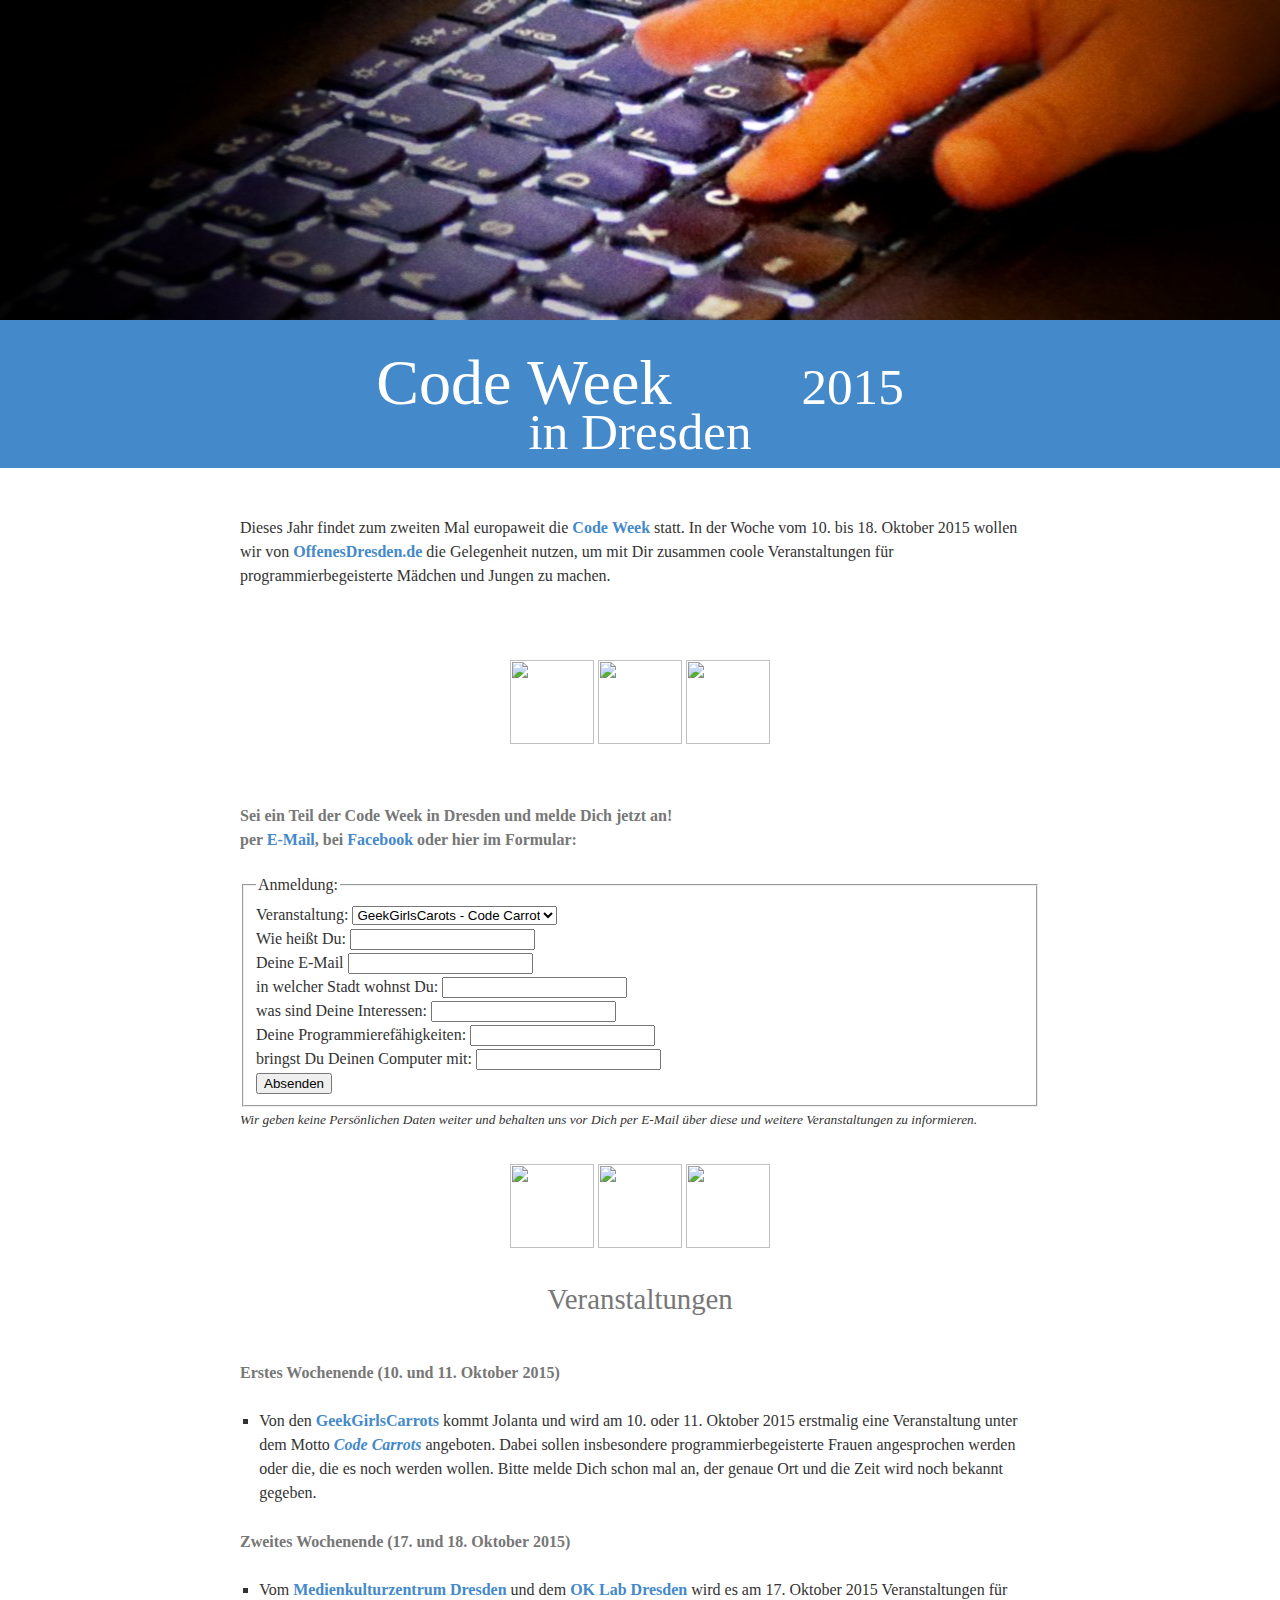
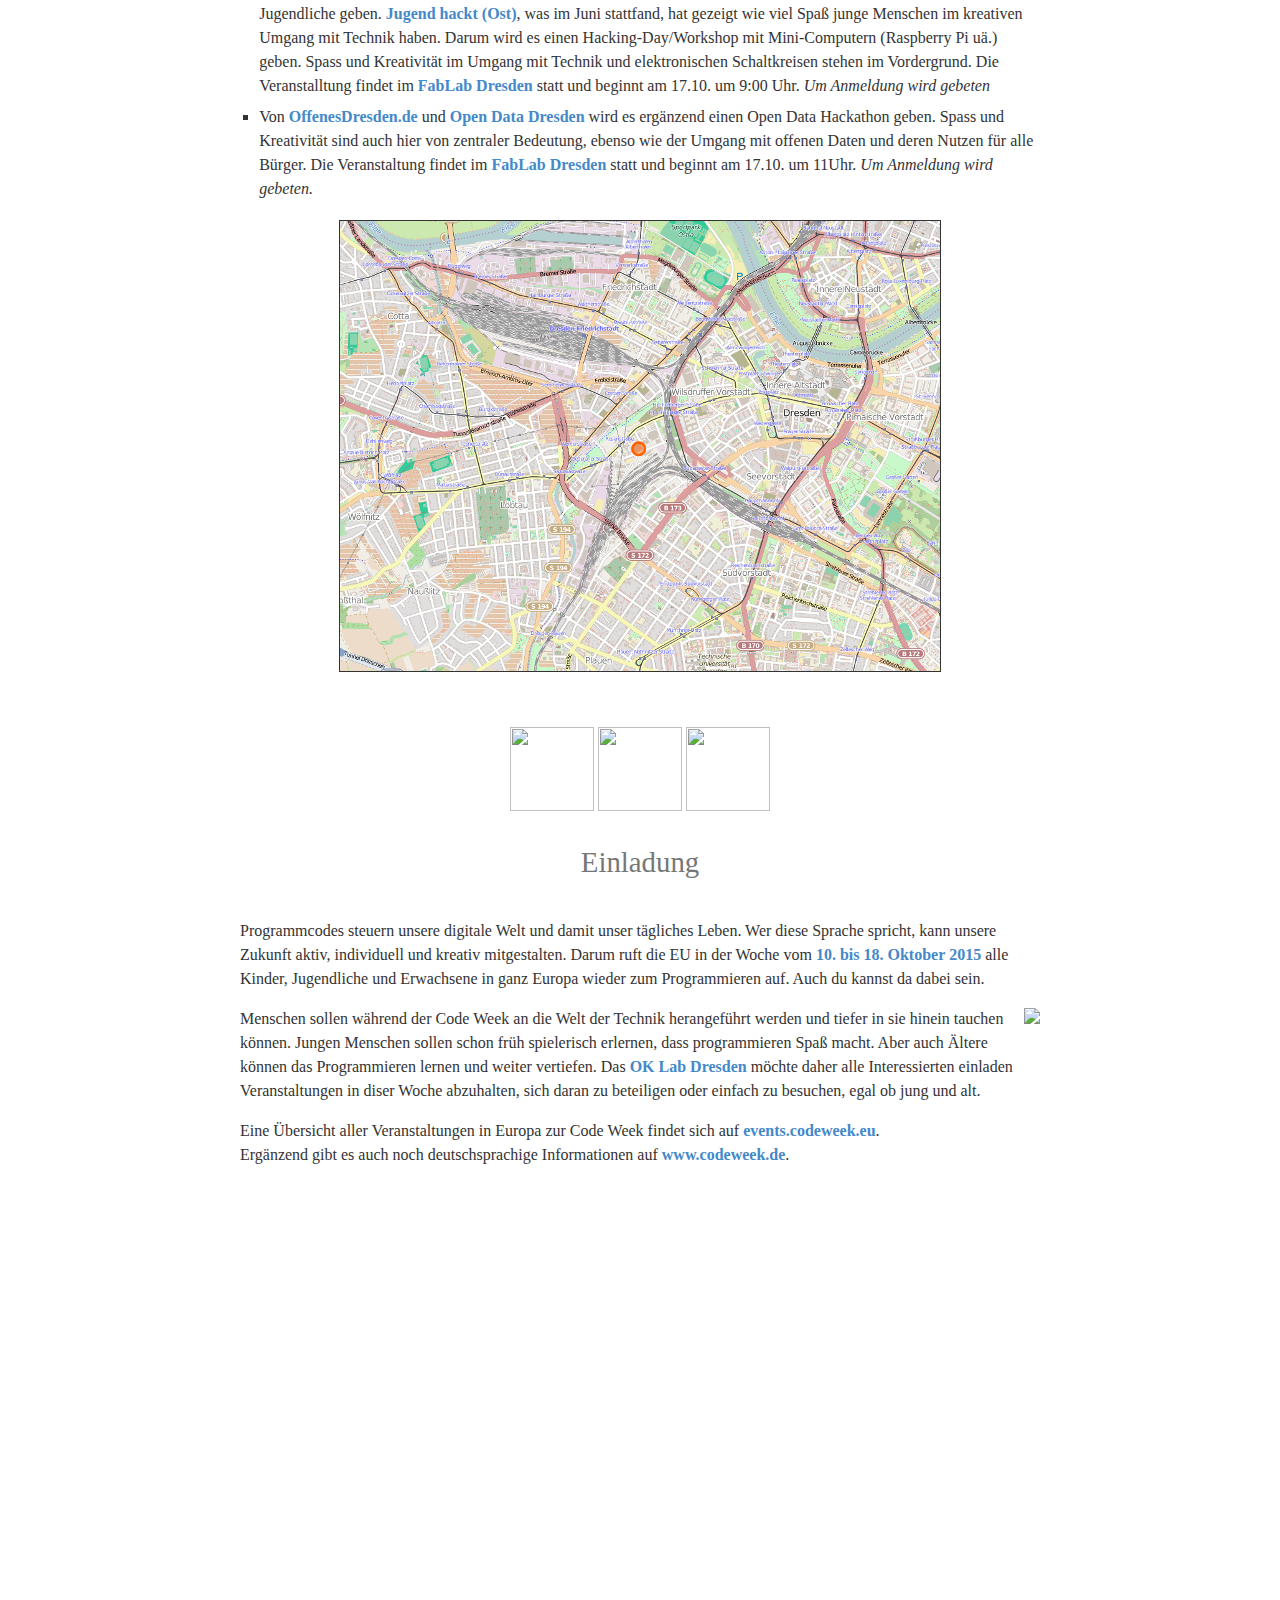
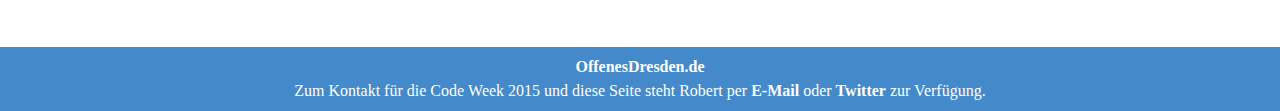
==== commit e15c39ac: "event selector in form eingefügt (backend angepasst)" ====
--- a/codeweek/index.html
+++ b/codeweek/index.html
@@ -64,7 +64,12 @@
         </p>
         <form id="eventform" method="post">
             <fieldset><legend>Anmeldung:</legend>
-            <label for="name">Wie heißt Du: </label><input id="name" type="text" width="250" name="name"/>
+                <label for="event">Veranstaltung: </label><select name="event"/>
+                    <option value="codecarrot">GeekGirlsCarots - Code Carrot</option>
+                    <option value="piworkshop">Pi-Workshop</option>
+                    <option value="odhacktahon">Open Data Hackathon</option>
+                </select>
+            <br><label for="name">Wie heißt Du: </label><input id="name" type="text" width="250" name="name"/>
             <br><label for="mail">Deine E-Mail </label><input id="mail" type="text" name="mail"/>
             <br><label for="city">in welcher Stadt wohnst Du: </label><input id="city" type="text" name="city"/>
             <br><label for="interests">was sind Deine Interessen: </label> <input id="interests" type="text" name="interests"/>
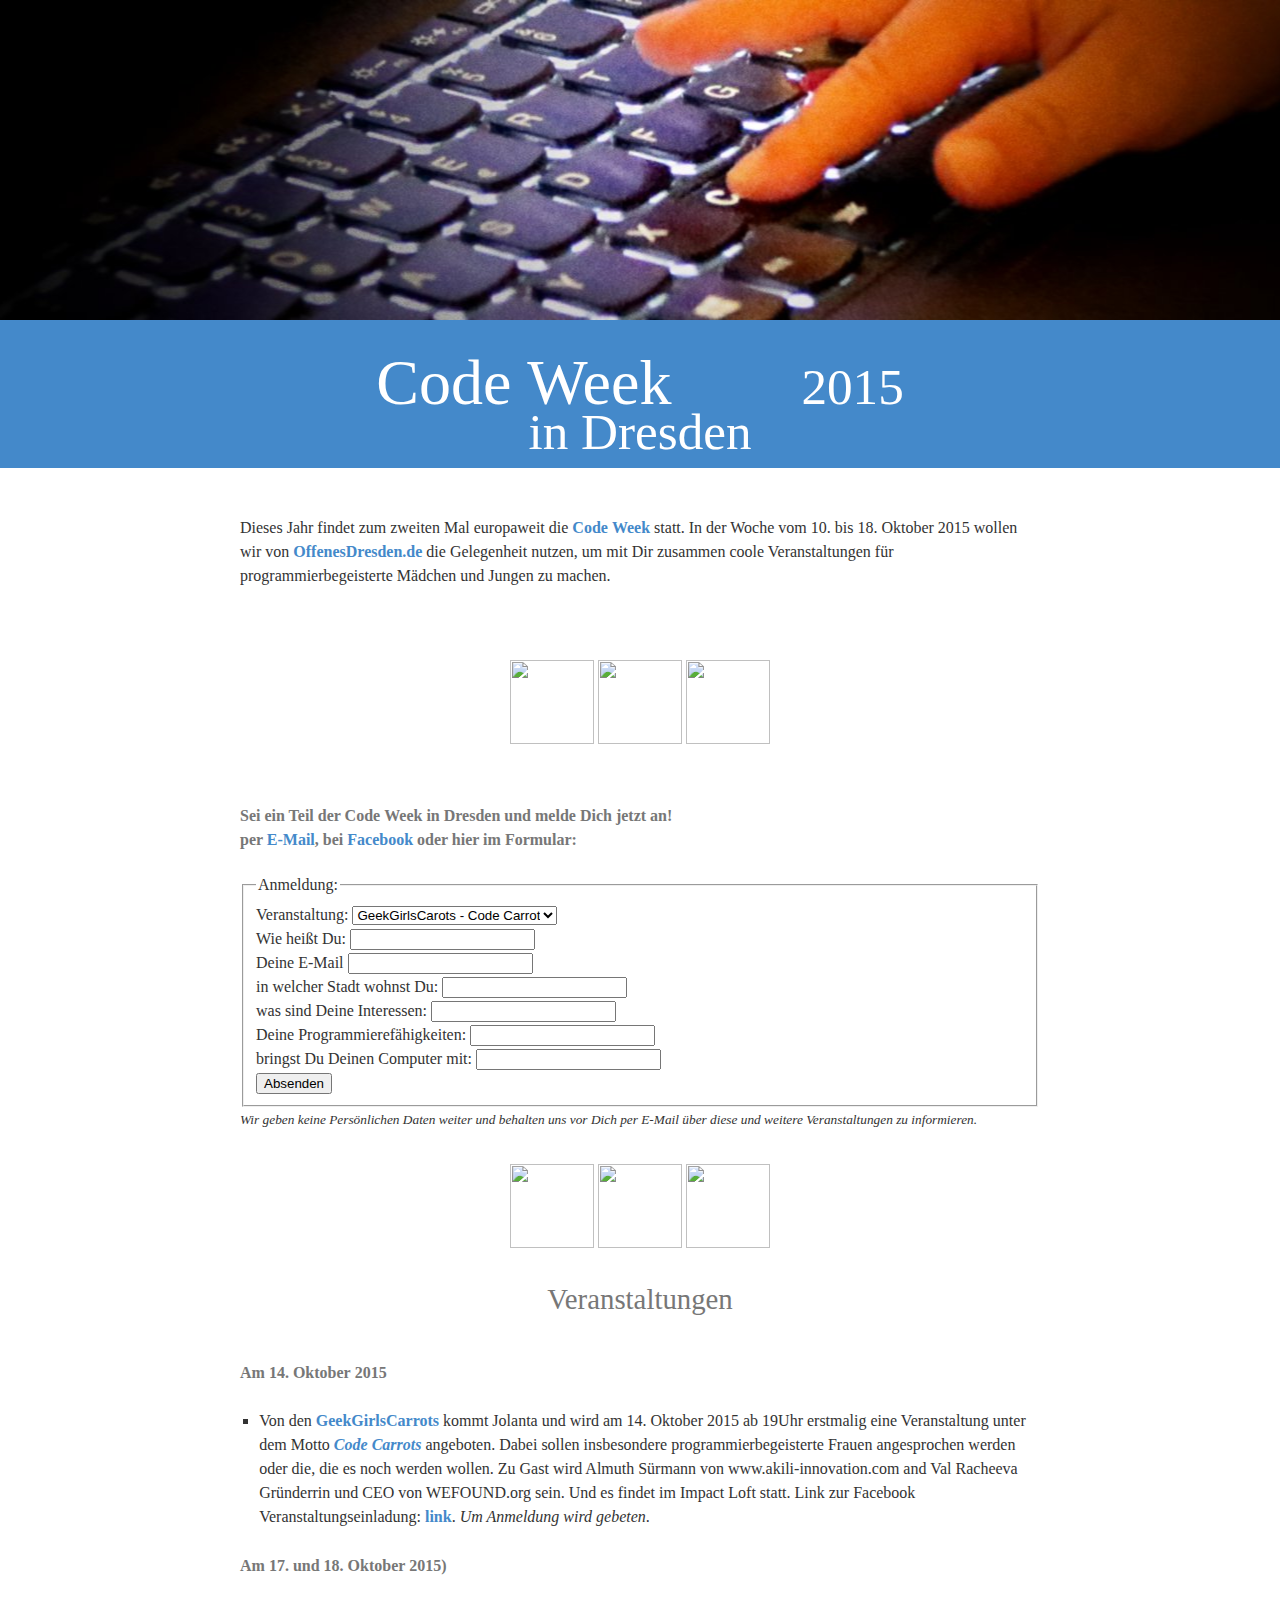
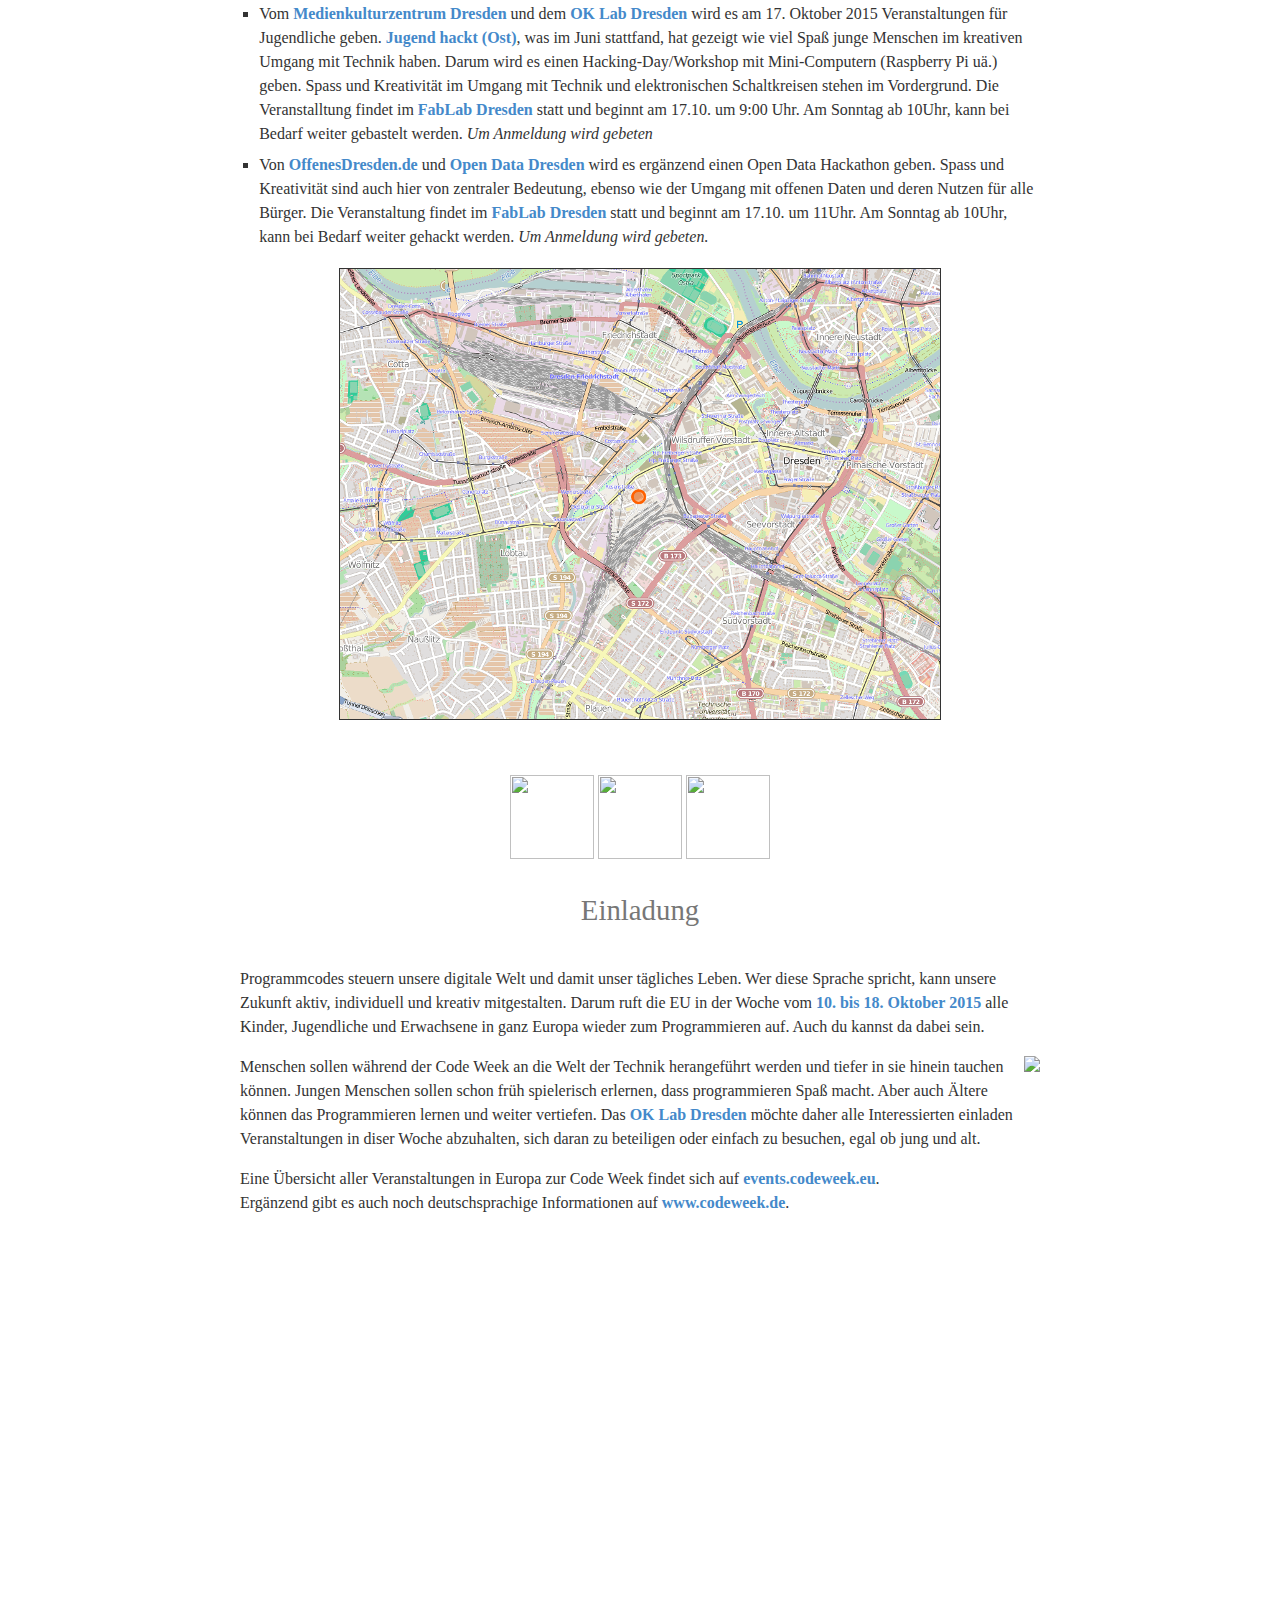
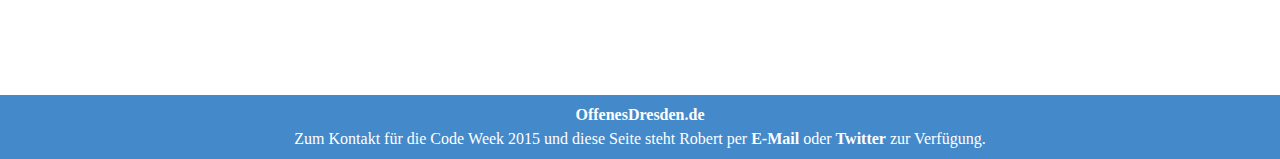
==== commit 6bc0144d: "Update index.html" ====
--- a/codeweek/index.html
+++ b/codeweek/index.html
@@ -104,23 +104,23 @@
     <article id="veranstaltungen-2015">
         <h3>Veranstaltungen</h3>
         <h4>
-            Erstes Wochenende (10.&nbsp;und&nbsp;11.&nbsp;Oktober&nbsp;2015)
+         Am 14.&nbsp;Oktober&nbsp;2015
         </h4>
         <ul>
             <li>
-                Von den <a href="http://geekgirlscarrots.org/">GeekGirlsCarrots</a> kommt Jolanta und wird am 10. oder 11.&nbsp;Oktober&nbsp;2015 erstmalig eine Veranstaltung unter dem Motto <i><a href="http://geekgirlscarrots.org/c/code-carrots">Code Carrots</a></i> angeboten. Dabei sollen insbesondere programmierbegeisterte Frauen angesprochen werden oder die, die es noch werden wollen. Bitte melde Dich schon mal an, der genaue Ort und die Zeit wird noch bekannt gegeben.
+                Von den <a href="http://geekgirlscarrots.org/">GeekGirlsCarrots</a> kommt Jolanta und wird am 14.&nbsp;Oktober&nbsp;2015 ab 19Uhr erstmalig eine Veranstaltung unter dem Motto <i><a href="http://geekgirlscarrots.org/c/code-carrots">Code Carrots</a></i> angeboten. Dabei sollen insbesondere programmierbegeisterte Frauen angesprochen werden oder die, die es noch werden wollen. Zu Gast wird Almuth Sürmann von www.akili-innovation.com and Val Racheeva Gründerrin und CEO von WEFOUND.org sein. Und es findet im Impact Loft statt. Link zur Facebook Veranstaltungseinladung: <a href="https://www.facebook.com/events/727221487382388/">link</a>.  <i>Um Anmeldung wird gebeten</i>.
             </li>
         </ul>
         <h4>
-            Zweites Wochenende (17.&nbsp;und&nbsp;18.&nbsp;Oktober&nbsp;2015)
+            Am 17.&nbsp;und&nbsp;18.&nbsp;Oktober&nbsp;2015)
         </h4>
         <ul>
             <li>
-                Vom <a href="http://medienkulturzentrum.de">Medienkulturzentrum&nbsp;Dresden</a> und dem <a href="http://codefor.de/dresden/">OK&nbsp;Lab&nbsp;Dresden</a> wird es am 17.&nbsp;Oktober&nbsp;2015 Veranstaltungen für Jugendliche geben. <a href="http://jugendhackt.de/events/ost/">Jugend hackt (Ost)</a>, was im Juni stattfand, hat gezeigt wie viel Spaß junge Menschen im kreativen Umgang mit Technik haben. Darum wird es einen Hacking-Day/Workshop mit Mini-Computern (Raspberry Pi uä.) geben. Spass und Kreativität im Umgang mit Technik und elektronischen Schaltkreisen stehen im Vordergrund. Die Veranstalltung findet im <a href="http://fablabdd.de/">FabLab Dresden</a> statt und beginnt am 17.10. um 9:00 Uhr.
+                Vom <a href="http://medienkulturzentrum.de">Medienkulturzentrum&nbsp;Dresden</a> und dem <a href="http://codefor.de/dresden/">OK&nbsp;Lab&nbsp;Dresden</a> wird es am 17.&nbsp;Oktober&nbsp;2015 Veranstaltungen für Jugendliche geben. <a href="http://jugendhackt.de/events/ost/">Jugend hackt (Ost)</a>, was im Juni stattfand, hat gezeigt wie viel Spaß junge Menschen im kreativen Umgang mit Technik haben. Darum wird es einen Hacking-Day/Workshop mit Mini-Computern (Raspberry Pi uä.) geben. Spass und Kreativität im Umgang mit Technik und elektronischen Schaltkreisen stehen im Vordergrund. Die Veranstalltung findet im <a href="http://fablabdd.de/">FabLab Dresden</a> statt und beginnt am 17.10. um 9:00 Uhr. Am Sonntag ab 10Uhr, kann bei Bedarf weiter gebastelt werden.
                 <i>Um Anmeldung wird gebeten</i>
             </li>
             <li>
-                Von <a href="http://offenesdresden.de/">OffenesDresden.de</a> und <a href="http://codefor.de/dresden/">Open&nbsp;Data&nbsp;Dresden</a> wird es ergänzend einen Open&nbsp;Data&nbsp;Hackathon geben. Spass und Kreativität sind auch hier von zentraler Bedeutung, ebenso wie der Umgang mit offenen Daten und deren Nutzen für alle Bürger. Die Veranstaltung findet im <a href="http://fablabdd.de/">FabLab Dresden</a> statt und beginnt am 17.10. um 11Uhr.
+                Von <a href="http://offenesdresden.de/">OffenesDresden.de</a> und <a href="http://codefor.de/dresden/">Open&nbsp;Data&nbsp;Dresden</a> wird es ergänzend einen Open&nbsp;Data&nbsp;Hackathon geben. Spass und Kreativität sind auch hier von zentraler Bedeutung, ebenso wie der Umgang mit offenen Daten und deren Nutzen für alle Bürger. Die Veranstaltung findet im <a href="http://fablabdd.de/">FabLab Dresden</a> statt und beginnt am 17.10. um 11Uhr. Am Sonntag ab 10Uhr, kann bei Bedarf weiter gehackt werden.
                 <i>Um Anmeldung wird gebeten.</i>
             </li>
         </ul>
